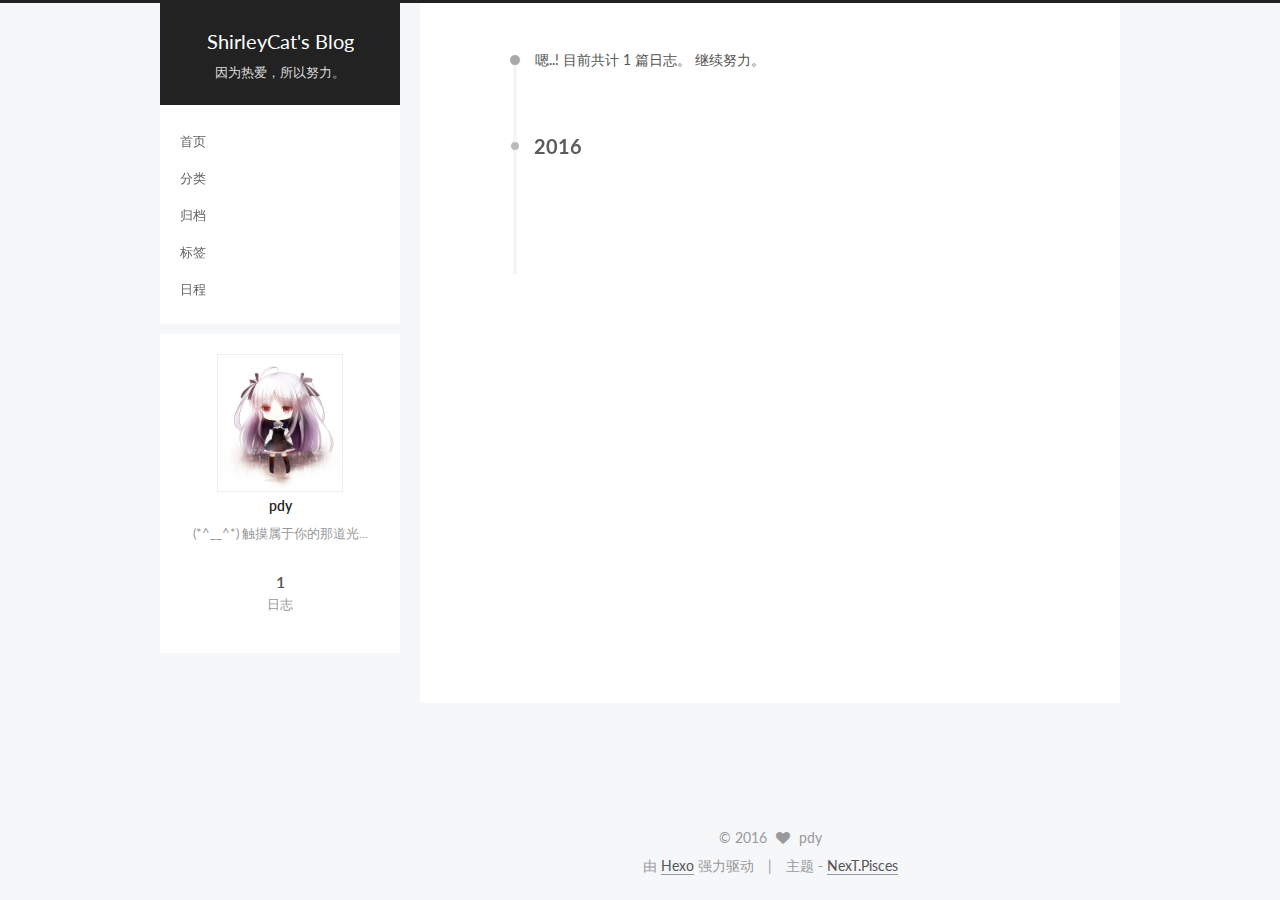
==== archives/index.html @ 022dd777 "Site updated: 2016-10-27 13:09:39" ====
<!doctype html>



  


<html class="theme-next pisces use-motion">
<head>
  <meta charset="UTF-8"/>
<meta http-equiv="X-UA-Compatible" content="IE=edge,chrome=1" />
<meta name="viewport" content="width=device-width, initial-scale=1, maximum-scale=1"/>



<meta http-equiv="Cache-Control" content="no-transform" />
<meta http-equiv="Cache-Control" content="no-siteapp" />












  
  
  <link href="/vendors/fancybox/source/jquery.fancybox.css?v=2.1.5" rel="stylesheet" type="text/css" />




  
  
  
  

  
    
    
  

  

  

  

  

  
    
    
    <link href="//fonts.googleapis.com/css?family=Lato:300,300italic,400,400italic,700,700italic&subset=latin,latin-ext" rel="stylesheet" type="text/css">
  






<link href="/vendors/font-awesome/css/font-awesome.min.css?v=4.4.0" rel="stylesheet" type="text/css" />

<link href="/css/main.css?v=5.0.2" rel="stylesheet" type="text/css" />


  <meta name="keywords" content="Hexo, NexT" />








  <link rel="shortcut icon" type="image/x-icon" href="/favicon.ico?v=5.0.2" />






<meta name="description" content="(*^__^*) 触摸属于你的那道光...">
<meta property="og:type" content="website">
<meta property="og:title" content="ShirleyCat's Blog">
<meta property="og:url" content="http://shirleycat.github.io/archives/index.html">
<meta property="og:site_name" content="ShirleyCat's Blog">
<meta property="og:description" content="(*^__^*) 触摸属于你的那道光...">
<meta name="twitter:card" content="summary">
<meta name="twitter:title" content="ShirleyCat's Blog">
<meta name="twitter:description" content="(*^__^*) 触摸属于你的那道光...">



<script type="text/javascript" id="hexo.configuration">
  var NexT = window.NexT || {};
  var CONFIG = {
    scheme: 'Pisces',
    sidebar: {"position":"left","display":"post"},
    fancybox: true,
    motion: true,
    duoshuo: {
      userId: '0',
      author: '博主'
    }
  };
</script>




  <link rel="canonical" href="http://shirleycat.github.io/archives/"/>


  <title> 归档 | ShirleyCat's Blog </title>
</head>

<body itemscope itemtype="//schema.org/WebPage" lang="zh-Hans">

  










  
  
    
  

  <div class="container one-collumn sidebar-position-left  page-archive  ">
    <div class="headband"></div>

    <header id="header" class="header" itemscope itemtype="//schema.org/WPHeader">
      <div class="header-inner"><div class="site-meta ">
  

  <div class="custom-logo-site-title">
    <a href="/"  class="brand" rel="start">
      <span class="logo-line-before"><i></i></span>
      <span class="site-title">ShirleyCat's Blog</span>
      <span class="logo-line-after"><i></i></span>
    </a>
  </div>
  <p class="site-subtitle">因为热爱，所以努力。</p>
</div>

<div class="site-nav-toggle">
  <button>
    <span class="btn-bar"></span>
    <span class="btn-bar"></span>
    <span class="btn-bar"></span>
  </button>
</div>

<nav class="site-nav">
  

  
    <ul id="menu" class="menu">
      
        
        <li class="menu-item menu-item-home">
          <a href="/" rel="section">
            
            首页
          </a>
        </li>
      
        
        <li class="menu-item menu-item-categories">
          <a href="/categories" rel="section">
            
            分类
          </a>
        </li>
      
        
        <li class="menu-item menu-item-archives">
          <a href="/archives" rel="section">
            
            归档
          </a>
        </li>
      
        
        <li class="menu-item menu-item-tags">
          <a href="/tags" rel="section">
            
            标签
          </a>
        </li>
      
        
        <li class="menu-item menu-item-schedule">
          <a href="/schedule" rel="section">
            
            日程
          </a>
        </li>
      

      
    </ul>
  

  
</nav>

 </div>
    </header>

    <main id="main" class="main">
      <div class="main-inner">
        <div class="content-wrap">
          <div id="content" class="content">
            

  <section id="posts" class="posts-collapse">
    <span class="archive-move-on"></span>

    <span class="archive-page-counter">
      
      
      
        
      
      嗯..! 目前共计 1 篇日志。 继续努力。
    </span>

    

      
      
      

      
        
        <div class="collection-title">
          <h2 class="archive-year motion-element" id="archive-year-2016">2016</h2>
        </div>
      
      

      

  <article class="post post-type-normal" itemscope itemtype="//schema.org/Article">
    <header class="post-header">

      <h1 class="post-title">
        
            <a class="post-title-link" href="/2016/10/26/hello-world/" itemprop="url">
              
                <span itemprop="name">Hello World</span>
              
            </a>
        
      </h1>

      <div class="post-meta">
        <time class="post-time" itemprop="dateCreated"
              datetime="2016-10-26T17:51:11+08:00"
              content="2016-10-26" >
          10-26
        </time>
      </div>

    </header>
  </article>



    

  </section>

  



          </div>
          


          

        </div>
        
          
  
  <div class="sidebar-toggle">
    <div class="sidebar-toggle-line-wrap">
      <span class="sidebar-toggle-line sidebar-toggle-line-first"></span>
      <span class="sidebar-toggle-line sidebar-toggle-line-middle"></span>
      <span class="sidebar-toggle-line sidebar-toggle-line-last"></span>
    </div>
  </div>

  <aside id="sidebar" class="sidebar">
    <div class="sidebar-inner">

      

      

      <section class="site-overview sidebar-panel  sidebar-panel-active ">
        <div class="site-author motion-element" itemprop="author" itemscope itemtype="//schema.org/Person">
          <img class="site-author-image" itemprop="image"
               src="/images/avatar.jpg"
               alt="pdy" />
          <p class="site-author-name" itemprop="name">pdy</p>
          <p class="site-description motion-element" itemprop="description">(*^__^*) 触摸属于你的那道光...</p>
        </div>
        <nav class="site-state motion-element">
          <div class="site-state-item site-state-posts">
            <a href="/archives">
              <span class="site-state-item-count">1</span>
              <span class="site-state-item-name">日志</span>
            </a>
          </div>

          

          

        </nav>

        

        <div class="links-of-author motion-element">
          
        </div>

        
        

        
        

      </section>

      

    </div>
  </aside>


        
      </div>
    </main>

    <footer id="footer" class="footer">
      <div class="footer-inner">
        <div class="copyright" >
  
  &copy; 
  <span itemprop="copyrightYear">2016</span>
  <span class="with-love">
    <i class="fa fa-heart"></i>
  </span>
  <span class="author" itemprop="copyrightHolder">pdy</span>
</div>

<div class="powered-by">
  由 <a class="theme-link" href="https://hexo.io">Hexo</a> 强力驱动
</div>

<div class="theme-info">
  主题 -
  <a class="theme-link" href="https://github.com/iissnan/hexo-theme-next">
    NexT.Pisces
  </a>
</div>

        

        
      </div>
    </footer>

    <div class="back-to-top">
      <i class="fa fa-arrow-up"></i>
    </div>
  </div>

  

<script type="text/javascript">
  if (Object.prototype.toString.call(window.Promise) !== '[object Function]') {
    window.Promise = null;
  }
</script>









  



  
  <script type="text/javascript" src="/vendors/jquery/index.js?v=2.1.3"></script>

  
  <script type="text/javascript" src="/vendors/fastclick/lib/fastclick.min.js?v=1.0.6"></script>

  
  <script type="text/javascript" src="/vendors/jquery_lazyload/jquery.lazyload.js?v=1.9.7"></script>

  
  <script type="text/javascript" src="/vendors/velocity/velocity.min.js?v=1.2.1"></script>

  
  <script type="text/javascript" src="/vendors/velocity/velocity.ui.min.js?v=1.2.1"></script>

  
  <script type="text/javascript" src="/vendors/fancybox/source/jquery.fancybox.pack.js?v=2.1.5"></script>


  


  <script type="text/javascript" src="/js/src/utils.js?v=5.0.2"></script>

  <script type="text/javascript" src="/js/src/motion.js?v=5.0.2"></script>



  
  


  <script type="text/javascript" src="/js/src/affix.js?v=5.0.2"></script>

  <script type="text/javascript" src="/js/src/schemes/pisces.js?v=5.0.2"></script>



  
  
    <script type="text/javascript" id="motion.page.archive">
      $('.archive-year').velocity('transition.slideLeftIn');
    </script>
  


  


  <script type="text/javascript" src="/js/src/bootstrap.js?v=5.0.2"></script>



  



  




  
  

  

  

  

  


</body>
</html>
---- css/main.css ----
/* normalize.css v3.0.2 | MIT License | git.io/normalize */
html {
  font-family: sans-serif; /* 1 */
  -ms-text-size-adjust: 100%; /* 2 */
  -webkit-text-size-adjust: 100%; /* 2 */
}
body {
  margin: 0;
}
article,
aside,
details,
figcaption,
figure,
footer,
header,
hgroup,
main,
menu,
nav,
section,
summary {
  display: block;
}
audio,
canvas,
progress,
video {
  display: inline-block; /* 1 */
  vertical-align: baseline; /* 2 */
}
audio:not([controls]) {
  display: none;
  height: 0;
}
[hidden],
template {
  display: none;
}
a {
  background-color: transparent;
}
a:active,
a:hover {
  outline: 0;
}
abbr[title] {
  border-bottom: 1px dotted;
}
b,
strong {
  font-weight: bold;
}
dfn {
  font-style: italic;
}
h1 {
  font-size: 2em;
  margin: 0.67em 0;
}
mark {
  background: #ff0;
  color: #000;
}
small {
  font-size: 80%;
}
sub,
sup {
  font-size: 75%;
  line-height: 0;
  position: relative;
  vertical-align: baseline;
}
sup {
  top: -0.5em;
}
sub {
  bottom: -0.25em;
}
img {
  border: 0;
}
svg:not(:root) {
  overflow: hidden;
}
figure {
  margin: 1em 40px;
}
hr {
  -moz-box-sizing: content-box;
  box-sizing: content-box;
  height: 0;
}
pre {
  overflow: auto;
}
code,
kbd,
pre,
samp {
  font-family: monospace, monospace;
  font-size: 1em;
}
button,
input,
optgroup,
select,
textarea {
  color: inherit; /* 1 */
  font: inherit; /* 2 */
  margin: 0; /* 3 */
}
button {
  overflow: visible;
}
button,
select {
  text-transform: none;
}
button,
html input[type="button"],
input[type="reset"],
input[type="submit"] {
  -webkit-appearance: button; /* 2 */
  cursor: pointer; /* 3 */
}
button[disabled],
html input[disabled] {
  cursor: default;
}
button::-moz-focus-inner,
input::-moz-focus-inner {
  border: 0;
  padding: 0;
}
input {
  line-height: normal;
}
input[type="checkbox"],
input[type="radio"] {
  box-sizing: border-box; /* 1 */
  padding: 0; /* 2 */
}
input[type="number"]::-webkit-inner-spin-button,
input[type="number"]::-webkit-outer-spin-button {
  height: auto;
}
input[type="search"] {
  -webkit-appearance: textfield; /* 1 */
  -moz-box-sizing: content-box;
  -webkit-box-sizing: content-box; /* 2 */
  box-sizing: content-box;
}
input[type="search"]::-webkit-search-cancel-button,
input[type="search"]::-webkit-search-decoration {
  -webkit-appearance: none;
}
fieldset {
  border: 1px solid #c0c0c0;
  margin: 0 2px;
  padding: 0.35em 0.625em 0.75em;
}
legend {
  border: 0; /* 1 */
  padding: 0; /* 2 */
}
textarea {
  overflow: auto;
}
optgroup {
  font-weight: bold;
}
table {
  border-collapse: collapse;
  border-spacing: 0;
}
td,
th {
  padding: 0;
}
::selection {
  background: #262a30;
  color: #fff;
}
body {
  position: relative;
  font-family: 'Lato', "PingFang SC", "Microsoft YaHei", sans-serif;
  font-size: 14px;
  line-height: 2;
  color: #555;
  background: #fff;
}
@media (max-width: 767px) {
  body {
    padding-right: 0 !important;
  }
}
@media (min-width: 768px) and (max-width: 991px) {
  body {
    padding-right: 0 !important;
  }
}
@media (min-width: 1600px) {
  body {
    font-size: 16px;
  }
}
h1,
h2,
h3,
h4,
h5,
h6 {
  margin: 0;
  padding: 0;
  font-weight: bold;
  line-height: 1.5;
  font-family: 'Lato', "PingFang SC", "Microsoft YaHei", sans-serif;
}
h2,
h3,
h4,
h5,
h6 {
  margin: 20px 0 15px;
}
h1 {
  font-size: 22px;
}
@media (max-width: 767px) {
  h1 {
    font-size: 18px;
  }
}
h2 {
  font-size: 20px;
}
@media (max-width: 767px) {
  h2 {
    font-size: 16px;
  }
}
h3 {
  font-size: 18px;
}
@media (max-width: 767px) {
  h3 {
    font-size: 14px;
  }
}
h4 {
  font-size: 16px;
}
@media (max-width: 767px) {
  h4 {
    font-size: 12px;
  }
}
h5 {
  font-size: 14px;
}
@media (max-width: 767px) {
  h5 {
    font-size: 10px;
  }
}
h6 {
  font-size: 12px;
}
@media (max-width: 767px) {
  h6 {
    font-size: 8px;
  }
}
p {
  margin: 0 0 25px 0;
}
a {
  color: #555;
  text-decoration: none;
  border-bottom: 1px solid #999;
  word-wrap: break-word;
}
a:hover {
  color: #222;
  border-bottom-color: #222;
}
ul {
  list-style: none;
}
blockquote {
  margin: 0;
  padding: 0;
}
img {
  display: block;
  margin: auto;
  max-width: 100%;
  height: auto;
}
hr {
  margin: 40px 0;
  height: 3px;
  border: none;
  background-color: #ddd;
  background-image: repeating-linear-gradient(-45deg, #fff, #fff 4px, transparent 4px, transparent 8px);
}
blockquote {
  padding: 0 15px;
  color: #666;
  border-left: 4px solid #ddd;
}
blockquote cite::before {
  content: "-";
  padding: 0 5px;
}
dt {
  font-weight: 700;
}
dd {
  margin: 0;
  padding: 0;
}
.text-left {
  text-align: left;
}
.text-center {
  text-align: center;
}
.text-right {
  text-align: right;
}
.text-justify {
  text-align: justify;
}
.text-nowrap {
  white-space: nowrap;
}
.text-lowercase {
  text-transform: lowercase;
}
.text-uppercase {
  text-transform: uppercase;
}
.text-capitalize {
  text-transform: capitalize;
}
.center-block {
  display: block;
  margin-left: auto;
  margin-right: auto;
}
.clearfix:before,
.clearfix:after {
  content: " ";
  display: table;
}
.clearfix:after {
  clear: both;
}
.pullquote {
  width: 45%;
}
.pullquote.left {
  float: left;
  margin-left: 5px;
  margin-right: 10px;
}
.pullquote.right {
  float: right;
  margin-left: 10px;
  margin-right: 5px;
}
.affix.affix.affix {
  position: fixed;
}
.translation {
  margin-top: -20px;
  font-size: 14px;
  color: #999;
}
.scrollbar-measure {
  width: 100px;
  height: 100px;
  overflow: scroll;
  position: absolute;
  top: -9999px;
}
.use-motion .motion-element {
  opacity: 0;
}
#local-search-input {
  padding: 3px;
  border: none;
  text-indent: 14px;
  border-radius: 0;
  width: 140px;
  outline: none;
  border-bottom: 1px solid #999;
  background: inherit;
  opacity: 0.5;
}
#local-search-input:focus {
  opacity: 1;
}
.search-icon {
  position: absolute;
  top: 9px;
}
table {
  margin: 20px 0;
  width: 100%;
  border-collapse: collapse;
  border-spacing: 0;
  border: 1px solid #ddd;
  font-size: 14px;
  table-layout: fixed;
  word-wrap: break-all;
}
table>tbody>tr:nth-of-type(odd) {
  background-color: #f9f9f9;
}
table>tbody>tr:hover {
  background-color: #f5f5f5;
}
caption,
th,
td {
  padding: 8px;
  text-align: left;
  vertical-align: middle;
  font-weight: normal;
}
th,
td {
  border-bottom: 3px solid #ddd;
  border-right: 1px solid #eee;
}
th {
  padding-bottom: 10px;
  font-weight: 700;
}
td {
  border-bottom-width: 1px;
}
html,
body {
  height: 100%;
}
.container {
  position: relative;
  min-height: 100%;
}
.header-inner {
  margin: 0 auto;
  padding: 100px 0 70px;
  width: 700px;
}
@media (min-width: 1600px) {
  .container .header-inner {
    width: 900px;
  }
}
.main {
  padding-bottom: 150px;
}
.main-inner {
  margin: 0 auto;
  width: 700px;
}
@media (min-width: 1600px) {
  .container .main-inner {
    width: 900px;
  }
}
.footer {
  position: absolute;
  left: 0;
  bottom: 0;
  width: 100%;
  min-height: 50px;
}
.footer-inner {
  box-sizing: border-box;
  margin: 20px auto;
  width: 700px;
}
@media (min-width: 1600px) {
  .container .footer-inner {
    width: 900px;
  }
}
pre,
.highlight {
  overflow: auto;
  margin: 20px 0;
  padding: 15px;
  font-size: 13px;
  color: #4d4d4c;
  background: #f7f7f7;
  line-height: 1.6;
}
pre,
code {
  font-family: consolas, Menlo, "PingFang SC", "Microsoft YaHei", monospace;
}
code {
  padding: 2px 4px;
  word-wrap: break-all;
  color: #4d4d4c;
  background: #f7f7f7;
  border-radius: 3px;
  font-size: 13px;
}
pre code {
  padding: 0;
  color: #4d4d4c;
  background: none;
  text-shadow: none;
}
.highlight pre {
  border: none;
  margin: 0;
  padding: 1px;
}
.highlight table {
  margin: 0;
  width: auto;
  border: none;
}
.highlight td {
  border: none;
  padding: 0;
}
.highlight figcaption {
  font-size: 1em;
  color: #4d4d4c;
  line-height: 1em;
  margin-bottom: 1em;
}
.highlight figcaption:before,
.highlight figcaption:after {
  content: " ";
  display: table;
}
.highlight figcaption:after {
  clear: both;
}
.highlight figcaption a {
  float: right;
  color: #4d4d4c;
}
.highlight figcaption a:hover {
  border-bottom-color: #4d4d4c;
}
.highlight .gutter pre {
  color: #666;
  text-align: right;
  padding-right: 20px;
}
.highlight .line {
  height: 20px;
}
.gutter {
  -webkit-user-select: none;
  -moz-user-select: none;
  -ms-user-select: none;
  user-select: none;
}
.gist table {
  width: auto;
}
.gist table td {
  border: none;
}
pre .deletion {
  background: #fdd;
}
pre .addition {
  background: #dfd;
}
pre .meta {
  color: #8959a8;
}
pre .comment {
  color: #8e908c;
}
pre .variable,
pre .attribute,
pre .tag,
pre .regexp,
pre .ruby .constant,
pre .xml .tag .title,
pre .xml .pi,
pre .xml .doctype,
pre .html .doctype,
pre .css .id,
pre .css .class,
pre .css .pseudo {
  color: #c82829;
}
pre .number,
pre .preprocessor,
pre .built_in,
pre .literal,
pre .params,
pre .constant,
pre .command {
  color: #f5871f;
}
pre .ruby .class .title,
pre .css .rules .attribute,
pre .string,
pre .value,
pre .inheritance,
pre .header,
pre .ruby .symbol,
pre .xml .cdata,
pre .special,
pre .number,
pre .formula {
  color: #718c00;
}
pre .title,
pre .css .hexcolor {
  color: #3e999f;
}
pre .function,
pre .python .decorator,
pre .python .title,
pre .ruby .function .title,
pre .ruby .title .keyword,
pre .perl .sub,
pre .javascript .title,
pre .coffeescript .title {
  color: #4271ae;
}
pre .keyword,
pre .javascript .function {
  color: #8959a8;
}
.full-image.full-image.full-image {
  border: none;
  max-width: 100%;
  width: auto;
  margin: 20px auto;
}
@media (min-width: 992px) {
  .full-image.full-image.full-image {
    max-width: none;
    width: 126%;
    margin: 0 -13%;
  }
}
.blockquote-center,
.page-home .post-type-quote blockquote,
.page-post-detail .post-type-quote blockquote {
  position: relative;
  margin: 40px 0;
  padding: 0;
  border-left: none;
  text-align: center;
}
.blockquote-center::before,
.page-home .post-type-quote blockquote::before,
.page-post-detail .post-type-quote blockquote::before,
.blockquote-center::after,
.page-home .post-type-quote blockquote::after,
.page-post-detail .post-type-quote blockquote::after {
  position: absolute;
  content: ' ';
  display: block;
  width: 100%;
  height: 24px;
  opacity: 0.2;
  background-repeat: no-repeat;
  background-position: 0 -6px;
  background-size: 22px 22px;
}
.blockquote-center::before,
.page-home .post-type-quote blockquote::before,
.page-post-detail .post-type-quote blockquote::before {
  top: -20px;
  background-image: url("../images/quote-l.svg");
  border-top: 1px solid #ccc;
}
.blockquote-center::after,
.page-home .post-type-quote blockquote::after,
.page-post-detail .post-type-quote blockquote::after {
  bottom: -20px;
  background-image: url("../images/quote-r.svg");
  border-bottom: 1px solid #ccc;
  background-position: 100% 8px;
}
.blockquote-center p,
.page-home .post-type-quote blockquote p,
.page-post-detail .post-type-quote blockquote p,
.blockquote-center div,
.page-home .post-type-quote blockquote div,
.page-post-detail .post-type-quote blockquote div {
  text-align: center;
}
.post .post-body .group-picture img {
  box-sizing: border-box;
  padding: 0 3px;
  border: none;
}
.post .group-picture-row {
  overflow: hidden;
  margin-top: 6px;
}
.post .group-picture-row:first-child {
  margin-top: 0;
}
.post .group-picture-column {
  float: left;
}
.page-post-detail .post-body .group-picture-column {
  float: none;
  margin-top: 10px;
  width: auto !important;
}
.page-post-detail .post-body .group-picture-column img {
  margin: 0 auto;
}
.page-archive .group-picture-container {
  overflow: hidden;
}
.page-archive .group-picture-row {
  float: left;
}
.page-archive .group-picture-row:first-child {
  margin-top: 6px;
}
.page-archive .group-picture-column {
  max-width: 150px;
  max-height: 150px;
}
.btn {
  display: inline-block;
  padding: 0 20px;
  font-size: 14px;
  color: #fff;
  background: #222;
  border: 2px solid #555;
  text-decoration: none;
  border-radius: 0;
  transition-property: background-color;
  transition-duration: 0.2s;
  transition-timing-function: ease-in-out;
  transition-delay: 0s;
}
.btn:hover,
.post-more-link .btn:hover {
  border-color: #222;
  color: #fff;
  background: #222;
}
.btn-bar {
  display: block;
  width: 22px;
  height: 2px;
  background: #555;
  border-radius: 1px;
}
.btn-bar+.btn-bar {
  margin-top: 4px;
}
.pagination {
  margin: 120px 0 40px;
  text-align: center;
  border-top: 1px solid #eee;
}
.page-number-basic,
.pagination .prev,
.pagination .next,
.pagination .page-number,
.pagination .space {
  display: inline-block;
  position: relative;
  top: -1px;
  margin: 0 10px;
  padding: 0 10px;
  line-height: 30px;
}
@media (max-width: 767px) {
  .page-number-basic,
  .pagination .prev,
  .pagination .next,
  .pagination .page-number,
  .pagination .space {
    margin: 0 5px;
  }
}
.pagination .prev,
.pagination .next,
.pagination .page-number {
  border-bottom: 0;
  border-top: 1px solid #eee;
  transition-property: border-color;
  transition-duration: 0.2s;
  transition-timing-function: ease-in-out;
  transition-delay: 0s;
}
.pagination .prev:hover,
.pagination .next:hover,
.pagination .page-number:hover {
  border-top-color: #222;
}
.pagination .space {
  padding: 0;
  margin: 0;
}
.pagination .prev {
  margin-left: 0;
}
.pagination .next {
  margin-right: 0;
}
.pagination .page-number.current {
  color: #fff;
  background: #ccc;
  border-top-color: #ccc;
}
@media (max-width: 767px) {
  .pagination {
    border-top: none;
  }
  .pagination .prev,
  .pagination .next,
  .pagination .page-number {
    margin-bottom: 10px;
    border-top: 0;
    border-bottom: 1px solid #eee;
  }
  .pagination .prev:hover,
  .pagination .next:hover,
  .pagination .page-number:hover {
    border-bottom-color: #222;
  }
}
.comments {
  margin: 60px 20px 0;
}
.tag-cloud {
  text-align: center;
}
.tag-cloud a {
  display: inline-block;
  margin: 10px;
}
.back-to-top {
  box-sizing: border-box;
  position: fixed;
  bottom: -100px;
  right: 50px;
  z-index: 1050;
  padding: 0 6px;
  width: 25px;
  background: #222;
  font-size: 12px;
  opacity: 0.6;
  color: #fff;
  cursor: pointer;
  text-align: center;
  -webkit-transform: translateZ(0);
  transition-property: bottom;
  transition-duration: 0.2s;
  transition-timing-function: ease-in-out;
  transition-delay: 0s;
}
@media (max-width: 767px) {
  .back-to-top {
    display: none;
  }
}
@media (min-width: 768px) and (max-width: 991px) {
  .back-to-top {
    display: none;
  }
}
.back-to-top.back-to-top-on {
  bottom: 40px;
}
.header {
  background: #fff;
}
.header-inner {
  position: relative;
}
.headband {
  height: 3px;
  background: #222;
}
.site-meta {
  margin: 0;
  text-align: center;
}
@media (max-width: 767px) {
  .site-meta {
    text-align: center;
  }
}
.brand {
  position: relative;
  display: inline-block;
  padding: 0 40px;
  color: #fff;
  background: #222;
  border-bottom: none;
}
.brand:hover {
  color: #fff;
}
.logo {
  display: inline-block;
  margin-right: 5px;
  line-height: 36px;
  vertical-align: top;
}
.site-title {
  display: inline-block;
  vertical-align: top;
  line-height: 36px;
  font-size: 20px;
  font-weight: normal;
  font-family: 'Lato', "PingFang SC", "Microsoft YaHei", sans-serif;
}
.site-subtitle {
  margin-top: 10px;
  font-size: 13px;
  color: #ddd;
}
.use-motion .brand {
  opacity: 0;
}
.use-motion .logo,
.use-motion .site-title,
.use-motion .site-subtitle {
  opacity: 0;
  position: relative;
  top: -10px;
}
.site-nav-toggle {
  display: none;
  position: absolute;
  top: 10px;
  left: 10px;
}
@media (max-width: 767px) {
  .site-nav-toggle {
    display: block;
  }
}
.site-nav-toggle button {
  margin-top: 2px;
  padding: 9px 10px;
  background: transparent;
  border: none;
}
@media (max-width: 767px) {
  .site-nav {
    display: none;
    margin: 0 -10px;
    padding: 0 10px;
    clear: both;
    border-top: 1px solid #ddd;
  }
}
@media (min-width: 768px) and (max-width: 991px) {
  .site-nav {
    display: block !important;
  }
}
@media (min-width: 992px) {
  .site-nav {
    display: block !important;
  }
}
.menu {
  margin-top: 20px;
  padding-left: 0;
  text-align: center;
}
.menu .menu-item {
  display: inline-block;
  margin: 0 10px;
}
@media screen and (max-width: 767px) {
  .menu .menu-item {
    margin-top: 10px;
  }
}
.menu .menu-item a {
  display: block;
  font-size: 13px;
  text-transform: capitalize;
  line-height: inherit;
  border-bottom: 1px solid transparent;
  transition-property: border-color;
  transition-duration: 0.2s;
  transition-timing-function: ease-in-out;
  transition-delay: 0s;
}
.menu .menu-item a:hover,
.menu-item-active a {
  border-bottom-color: #222;
}
.menu .menu-item .fa {
  margin-right: 5px;
}
.use-motion .menu-item {
  opacity: 0;
}
.post-body {
  font-family: 'Lato', "PingFang SC", "Microsoft YaHei", sans-serif;
}
@media (max-width: 767px) {
  .post-body {
    word-break: break-word;
  }
}
.post-body .fancybox img {
  display: block !important;
  margin: 0 auto;
  cursor: pointer;
  cursor: zoom-in;
  cursor: -webkit-zoom-in;
}
.post-body .image-caption,
.post-body .figure .caption {
  margin: 10px auto 15px;
  text-align: center;
  font-size: 14px;
  color: #999;
  font-weight: bold;
  line-height: 1;
}
.post-sticky-flag {
  display: inline-block;
  font-size: 16px;
  -ms-transform: rotate(30deg);
  -webkit-transform: rotate(30deg);
  -moz-transform: rotate(30deg);
  -ms-transform: rotate(30deg);
  -o-transform: rotate(30deg);
  transform: rotate(30deg);
}
.posts-expand {
  padding-top: 40px;
}
@media (max-width: 767px) {
  .posts-expand {
    margin: 0 20px;
  }
  .post-body pre,
  .post-body .highlight {
    padding: 10px;
  }
  .post-body pre .gutter pre,
  .post-body .highlight .gutter pre {
    padding-right: 10px;
  }
}
@media (min-width: 992px) {
  .posts-expand .post-body {
    text-align: justify;
  }
}
.posts-expand .post-body h2,
.posts-expand .post-body h3,
.posts-expand .post-body h4,
.posts-expand .post-body h5,
.posts-expand .post-body h6 {
  padding-top: 10px;
}
.posts-expand .post-body h2 .header-anchor,
.posts-expand .post-body h3 .header-anchor,
.posts-expand .post-body h4 .header-anchor,
.posts-expand .post-body h5 .header-anchor,
.posts-expand .post-body h6 .header-anchor {
  float: right;
  margin-left: 10px;
  color: #ccc;
  border-bottom-style: none;
  visibility: hidden;
}
.posts-expand .post-body h2 .header-anchor:hover,
.posts-expand .post-body h3 .header-anchor:hover,
.posts-expand .post-body h4 .header-anchor:hover,
.posts-expand .post-body h5 .header-anchor:hover,
.posts-expand .post-body h6 .header-anchor:hover {
  color: inherit;
}
.posts-expand .post-body h2:hover .header-anchor,
.posts-expand .post-body h3:hover .header-anchor,
.posts-expand .post-body h4:hover .header-anchor,
.posts-expand .post-body h5:hover .header-anchor,
.posts-expand .post-body h6:hover .header-anchor {
  visibility: visible;
}
.posts-expand .post-body ul li {
  list-style: circle;
}
.posts-expand .post-body img {
  box-sizing: border-box;
  margin: auto;
  padding: 3px;
  border: 1px solid #ddd;
}
.posts-expand .fancybox img {
  margin: 0 auto;
}
@media (max-width: 767px) {
  .posts-collapse {
    margin: 0 20px;
  }
  .posts-collapse .post-title,
  .posts-collapse .post-meta {
    display: block;
    width: auto;
    text-align: left;
  }
}
.posts-collapse {
  position: relative;
  z-index: 1010;
  margin-left: 55px;
}
.posts-collapse::after {
  content: " ";
  position: absolute;
  top: 20px;
  left: 0;
  margin-left: -2px;
  width: 4px;
  height: 100%;
  background: #f5f5f5;
  z-index: -1;
}
@media (max-width: 767px) {
  .posts-collapse {
    margin: 0 20px;
  }
}
.posts-collapse .collection-title {
  position: relative;
  margin: 60px 0;
}
.posts-collapse .collection-title h2 {
  margin-left: 20px;
}
.posts-collapse .collection-title small {
  color: #bbb;
}
.posts-collapse .collection-title::before {
  content: " ";
  position: absolute;
  left: 0;
  top: 50%;
  margin-left: -4px;
  margin-top: -4px;
  width: 8px;
  height: 8px;
  background: #bbb;
  border-radius: 50%;
}
.posts-collapse .post {
  margin: 30px 0;
}
.posts-collapse .post-header {
  position: relative;
  transition-duration: 0.2s;
  transition-timing-function: ease-in-out;
  transition-delay: 0s;
  transition-property: border;
  border-bottom: 1px dashed #ccc;
}
.posts-collapse .post-header::before {
  content: " ";
  position: absolute;
  left: 0;
  top: 12px;
  width: 6px;
  height: 6px;
  margin-left: -4px;
  background: #bbb;
  border-radius: 50%;
  border: 1px solid #fff;
  transition-duration: 0.2s;
  transition-timing-function: ease-in-out;
  transition-delay: 0s;
  transition-property: background;
}
.posts-collapse .post-header:hover {
  border-bottom-color: #666;
}
.posts-collapse .post-header:hover::before {
  background: #222;
}
.posts-collapse .post-meta {
  position: absolute;
  font-size: 12px;
  left: 20px;
  top: 5px;
}
.posts-collapse .post-comments-count {
  display: none;
}
.posts-collapse .post-title {
  margin-left: 60px;
  font-size: 16px;
  font-weight: normal;
  line-height: inherit;
}
.posts-collapse .post-title::after {
  margin-left: 3px;
  opacity: 0.6;
}
.posts-collapse .post-title a {
  color: #666;
  border-bottom: none;
}
.page-home .post-type-quote .post-header,
.page-post-detail .post-type-quote .post-header,
.page-home .post-type-quote .post-tags,
.page-post-detail .post-type-quote .post-tags {
  display: none;
}
.posts-expand .post-title {
  font-size: 26px;
  text-align: center;
  word-break: break-word;
  font-weight: 300;
}
@media (max-width: 767px) {
  .posts-expand .post-title {
    font-size: 22px;
  }
}
.posts-expand .post-title-link {
  display: inline-block;
  position: relative;
  color: #555;
  border-bottom: none;
  line-height: 1.2;
  vertical-align: top;
}
.posts-expand .post-title-link::before {
  content: "";
  position: absolute;
  width: 100%;
  height: 2px;
  bottom: 0;
  left: 0;
  background-color: #000;
  visibility: hidden;
  -webkit-transform: scaleX(0);
  -moz-transform: scaleX(0);
  -ms-transform: scaleX(0);
  -o-transform: scaleX(0);
  transform: scaleX(0);
  transition-duration: 0.2s;
  transition-timing-function: ease-in-out;
  transition-delay: 0s;
}
.posts-expand .post-title-link:hover::before {
  visibility: visible;
  -webkit-transform: scaleX(1);
  -moz-transform: scaleX(1);
  -ms-transform: scaleX(1);
  -o-transform: scaleX(1);
  transform: scaleX(1);
}
.posts-expand .post-title-link .fa {
  font-size: 16px;
}
.posts-expand .post-meta {
  margin: 3px 0 60px 0;
  color: #999;
  font-family: 'Lato', "PingFang SC", "Microsoft YaHei", sans-serif;
  font-size: 12px;
  text-align: center;
}
.posts-expand .post-meta .post-category-list {
  display: inline-block;
  margin: 0;
  padding: 3px;
}
.posts-expand .post-meta .post-category-list-link {
  color: #999;
}
.post-meta-item-icon {
  display: none;
  margin-right: 3px;
}
@media (min-width: 768px) and (max-width: 991px) {
  .post-meta-item-icon {
    display: inline-block;
  }
}
@media (max-width: 767px) {
  .post-meta-item-icon {
    display: inline-block;
  }
}
@media (min-width: 768px) and (max-width: 991px) {
  .post-meta-item-text {
    display: none;
  }
}
@media (max-width: 767px) {
  .post-meta-item-text {
    display: none;
  }
}
@media (max-width: 767px) {
  .posts-expand .post-comments-count {
    display: none;
  }
}
.post-more-link {
  margin-top: 50px;
}
.post-more-link .btn {
  color: #555;
  font-size: 14px;
  background: #fff;
  border-radius: 2px;
  line-height: 2;
}
.posts-expand .post-tags {
  margin-top: 40px;
  text-align: center;
}
.posts-expand .post-tags a {
  display: inline-block;
  margin-right: 10px;
  font-size: 13px;
}
.post-nav {
  overflow: hidden;
  margin-top: 60px;
  padding: 10px;
  white-space: nowrap;
  border-top: 1px solid #eee;
}
.post-nav-item {
  display: inline-block;
  width: 50%;
  white-space: normal;
}
.post-nav-item a {
  position: relative;
  display: inline-block;
  line-height: 25px;
  font-size: 14px;
  color: #555;
  border-bottom: none;
}
.post-nav-item a:hover {
  color: #222;
  border-bottom: none;
}
.post-nav-item a:active {
  top: 2px;
}
.post-nav-item a i {
  font-size: 12px;
}
.post-nav-prev {
  text-align: right;
}
.posts-expand .post-eof {
  display: block;
  margin: 80px auto 60px;
  width: 8%;
  height: 1px;
  background: #ccc;
  text-align: center;
}
.post:last-child .post-eof.post-eof.post-eof {
  display: none;
}
.post-gallery {
  display: table;
  table-layout: fixed;
  width: 100%;
  border-collapse: separate;
}
.post-gallery-row {
  display: table-row;
}
.post-gallery .post-gallery-img {
  display: table-cell;
  text-align: center;
  vertical-align: middle;
  border: none;
}
.post-gallery .post-gallery-img img {
  max-width: 100%;
  max-height: 100%;
  border: none;
}
.fancybox-close,
.fancybox-close:hover {
  border: none;
}
.sidebar {
  position: fixed;
  right: 0;
  top: 0;
  bottom: 0;
  width: 0;
  z-index: 1040;
  box-shadow: inset 0 2px 6px #000;
  background: #222;
  -webkit-transform: translateZ(0);
}
.sidebar a {
  color: #999;
  border-bottom-color: #555;
}
.sidebar a:hover {
  color: #eee;
}
@media (min-width: 768px) and (max-width: 991px) {
  .sidebar {
    display: none !important;
  }
}
@media (max-width: 767px) {
  .sidebar {
    display: none !important;
  }
}
.sidebar-inner {
  position: relative;
  padding: 20px 10px;
  color: #999;
  text-align: center;
}
.sidebar-toggle {
  position: fixed;
  right: 50px;
  bottom: 45px;
  width: 15px;
  height: 15px;
  padding: 5px;
  background: #222;
  line-height: 0;
  z-index: 1050;
  cursor: pointer;
  -webkit-transform: translateZ(0);
}
@media (min-width: 768px) and (max-width: 991px) {
  .sidebar-toggle {
    display: none;
  }
}
@media (max-width: 767px) {
  .sidebar-toggle {
    display: none;
  }
}
.sidebar-toggle-line {
  position: relative;
  display: inline-block;
  vertical-align: top;
  height: 2px;
  width: 100%;
  background: #fff;
  margin-top: 3px;
}
.sidebar-toggle-line:first-child {
  margin-top: 0;
}
.site-author-image {
  display: block;
  margin: 0 auto;
  padding: 2px;
  max-width: 120px;
  height: auto;
  border: 1px solid #eee;
}
.site-author-name {
  margin: 0;
  text-align: center;
  color: #222;
  font-weight: 600;
}
.site-description {
  margin-top: 0;
  text-align: center;
  font-size: 13px;
  color: #999;
}
.site-state {
  overflow: hidden;
  line-height: 1.4;
  white-space: nowrap;
  text-align: center;
}
.site-state-item {
  display: inline-block;
  padding: 0 15px;
  border-left: 1px solid #eee;
}
.site-state-item:first-child {
  border-left: none;
}
.site-state-item a {
  border-bottom: none;
}
.site-state-item-count {
  display: block;
  text-align: center;
  color: inherit;
  font-weight: 600;
  font-size: 16px;
}
.site-state-item-name {
  font-size: 13px;
  color: #999;
}
.feed-link {
  margin-top: 20px;
}
.feed-link a {
  display: inline-block;
  padding: 0 15px;
  color: #fc6423;
  border: 1px solid #fc6423;
  border-radius: 4px;
}
.feed-link a i {
  color: #fc6423;
  font-size: 14px;
}
.feed-link a:hover {
  color: #fff;
  background: #fc6423;
}
.feed-link a:hover i {
  color: #fff;
}
.links-of-author {
  margin-top: 20px;
}
.links-of-author a {
  display: inline-block;
  vertical-align: middle;
  margin-right: 10px;
  margin-bottom: 10px;
  border-bottom-color: #555;
  font-size: 13px;
}
.links-of-author a:before {
  display: inline-block;
  vertical-align: middle;
  margin-right: 3px;
  content: " ";
  width: 4px;
  height: 4px;
  border-radius: 50%;
  background: #b5c962;
}
.links-of-blogroll {
  font-size: 13px;
}
.links-of-blogroll-title {
  margin-top: 20px;
  font-size: 14px;
  font-weight: 600;
}
.links-of-blogroll-list {
  margin: 0;
  padding: 0;
}
.links-of-blogroll-item {
  padding: 2px 10px;
}
.sidebar-nav {
  margin: 0 0 20px;
  padding-left: 0;
}
.sidebar-nav li {
  display: inline-block;
  cursor: pointer;
  border-bottom: 1px solid transparent;
  font-size: 14px;
  color: #555;
}
.sidebar-nav li:hover {
  color: #fc6423;
}
.page-post-detail .sidebar-nav-toc {
  padding: 0 5px;
}
.page-post-detail .sidebar-nav-overview {
  margin-left: 10px;
}
.sidebar-nav .sidebar-nav-active {
  color: #fc6423;
  border-bottom-color: #fc6423;
}
.sidebar-nav .sidebar-nav-active:hover {
  color: #fc6423;
}
.sidebar-panel {
  display: none;
}
.sidebar-panel-active {
  display: block;
}
.post-toc-empty {
  font-size: 14px;
  color: #666;
}
.post-toc-wrap {
  overflow: hidden;
}
.post-toc {
  overflow: auto;
}
.post-toc ol {
  margin: 0;
  padding: 0 2px 5px 10px;
  text-align: left;
  list-style: none;
  font-size: 14px;
}
.post-toc ol > ol {
  padding-left: 0;
}
.post-toc ol a {
  transition-duration: 0.2s;
  transition-timing-function: ease-in-out;
  transition-delay: 0s;
  transition-property: all;
  color: #666;
  border-bottom-color: #ccc;
}
.post-toc ol a:hover {
  color: #000;
  border-bottom-color: #000;
}
.post-toc .nav-item {
  overflow: hidden;
  text-overflow: ellipsis;
  white-space: nowrap;
  line-height: 1.8;
}
.post-toc .nav .nav-child {
  display: none;
}
.post-toc .nav .active > .nav-child {
  display: block;
}
.post-toc .nav .active-current > .nav-child {
  display: block;
}
.post-toc .nav .active-current > .nav-child > .nav-item {
  display: block;
}
.post-toc .nav .active > a {
  color: #fc6423;
  border-bottom-color: #fc6423;
}
.post-toc .nav .active-current > a {
  color: #fc6423;
}
.post-toc .nav .active-current > a:hover {
  color: #fc6423;
}
.footer {
  font-size: 14px;
  color: #999;
}
.footer img {
  border: none;
}
.footer-inner {
  text-align: center;
}
.with-love {
  display: inline-block;
  margin: 0 5px;
}
.powered-by,
.theme-info {
  display: inline-block;
}
.powered-by {
  margin-right: 10px;
}
.powered-by::after {
  content: "|";
  padding-left: 10px;
}
.cc-license {
  margin-top: 10px;
  text-align: center;
}
.cc-license .cc-opacity {
  opacity: 0.7;
  border-bottom: none;
}
.cc-license .cc-opacity:hover {
  opacity: 0.9;
}
.cc-license img {
  display: inline-block;
}
.theme-next #ds-thread #ds-reset {
  color: #555;
}
.theme-next #ds-thread #ds-reset .ds-replybox {
  margin-bottom: 30px;
}
.theme-next #ds-thread #ds-reset .ds-replybox .ds-avatar,
.theme-next #ds-reset .ds-avatar img {
  box-shadow: none;
}
.theme-next #ds-thread #ds-reset .ds-textarea-wrapper {
  border-color: #c7d4e1;
  background: none;
  border-top-right-radius: 3px;
  border-top-left-radius: 3px;
}
.theme-next #ds-thread #ds-reset .ds-textarea-wrapper textarea {
  height: 60px;
}
.theme-next #ds-reset .ds-rounded-top {
  border-radius: 0;
}
.theme-next #ds-thread #ds-reset .ds-post-toolbar {
  box-sizing: border-box;
  border: 1px solid #c7d4e1;
  background: #f6f8fa;
}
.theme-next #ds-thread #ds-reset .ds-post-options {
  height: 40px;
  border: none;
  background: none;
}
.theme-next #ds-thread #ds-reset .ds-toolbar-buttons {
  top: 11px;
}
.theme-next #ds-thread #ds-reset .ds-sync {
  top: 5px;
}
.theme-next #ds-thread #ds-reset .ds-post-button {
  top: 4px;
  right: 5px;
  width: 90px;
  height: 30px;
  border: 1px solid #c5ced7;
  border-radius: 3px;
  background-image: linear-gradient(#fbfbfc, #f5f7f9);
  color: #60676d;
}
.theme-next #ds-thread #ds-reset .ds-post-button:hover {
  background-position: 0 -30px;
  color: #60676d;
}
.theme-next #ds-thread #ds-reset .ds-comments-info {
  padding: 10px 0;
}
.theme-next #ds-thread #ds-reset .ds-sort {
  display: none;
}
.theme-next #ds-thread #ds-reset li.ds-tab a.ds-current {
  border: none;
  background: #f6f8fa;
  color: #60676d;
}
.theme-next #ds-thread #ds-reset li.ds-tab a.ds-current:hover {
  background-color: #e9f0f7;
  color: #60676d;
}
.theme-next #ds-thread #ds-reset li.ds-tab a {
  border-radius: 2px;
  padding: 5px;
}
.theme-next #ds-thread #ds-reset .ds-login-buttons p {
  color: #999;
  line-height: 36px;
}
.theme-next #ds-thread #ds-reset .ds-login-buttons .ds-service-list li {
  height: 28px;
}
.theme-next #ds-thread #ds-reset .ds-service-list a {
  background: none;
  padding: 5px;
  border: 1px solid;
  border-radius: 3px;
  text-align: center;
}
.theme-next #ds-thread #ds-reset .ds-service-list a:hover {
  color: #fff;
  background: #666;
}
.theme-next #ds-thread #ds-reset .ds-service-list .ds-weibo {
  color: #fc9b00;
  border-color: #fc9b00;
}
.theme-next #ds-thread #ds-reset .ds-service-list .ds-weibo:hover {
  background: #fc9b00;
}
.theme-next #ds-thread #ds-reset .ds-service-list .ds-qq {
  color: #60a3ec;
  border-color: #60a3ec;
}
.theme-next #ds-thread #ds-reset .ds-service-list .ds-qq:hover {
  background: #60a3ec;
}
.theme-next #ds-thread #ds-reset .ds-service-list .ds-renren {
  color: #2e7ac4;
  border-color: #2e7ac4;
}
.theme-next #ds-thread #ds-reset .ds-service-list .ds-renren:hover {
  background: #2e7ac4;
}
.theme-next #ds-thread #ds-reset .ds-service-list .ds-douban {
  color: #37994c;
  border-color: #37994c;
}
.theme-next #ds-thread #ds-reset .ds-service-list .ds-douban:hover {
  background: #37994c;
}
.theme-next #ds-thread #ds-reset .ds-service-list .ds-kaixin {
  color: #fef20d;
  border-color: #fef20d;
}
.theme-next #ds-thread #ds-reset .ds-service-list .ds-kaixin:hover {
  background: #fef20d;
}
.theme-next #ds-thread #ds-reset .ds-service-list .ds-netease {
  color: #f00;
  border-color: #f00;
}
.theme-next #ds-thread #ds-reset .ds-service-list .ds-netease:hover {
  background: #f00;
}
.theme-next #ds-thread #ds-reset .ds-service-list .ds-sohu {
  color: #ffcb05;
  border-color: #ffcb05;
}
.theme-next #ds-thread #ds-reset .ds-service-list .ds-sohu:hover {
  background: #ffcb05;
}
.theme-next #ds-thread #ds-reset .ds-service-list .ds-baidu {
  color: #2831e0;
  border-color: #2831e0;
}
.theme-next #ds-thread #ds-reset .ds-service-list .ds-baidu:hover {
  background: #2831e0;
}
.theme-next #ds-thread #ds-reset .ds-service-list .ds-google {
  color: #166bec;
  border-color: #166bec;
}
.theme-next #ds-thread #ds-reset .ds-service-list .ds-google:hover {
  background: #166bec;
}
.theme-next #ds-thread #ds-reset .ds-service-list .ds-weixin {
  color: #00ce0d;
  border-color: #00ce0d;
}
.theme-next #ds-thread #ds-reset .ds-service-list .ds-weixin:hover {
  background: #00ce0d;
}
.theme-next #ds-thread #ds-reset .ds-service-list .ds-more-services {
  border: none;
}
.theme-next #ds-thread #ds-reset .ds-service-list .ds-more-services:hover {
  background: none;
}
.theme-next #ds-reset .duoshuo-ua-admin {
  display: inline-block;
  color: #f00;
}
.theme-next #ds-reset .duoshuo-ua-platform,
.theme-next #ds-reset .duoshuo-ua-browser {
  color: #ccc;
}
.theme-next #ds-reset .duoshuo-ua-platform .fa,
.theme-next #ds-reset .duoshuo-ua-browser .fa {
  display: inline-block;
  margin-right: 3px;
}
.theme-next #ds-reset .duoshuo-ua-separator {
  display: inline-block;
  margin-left: 5px;
}
.theme-next .this_ua {
  background-color: #ccc !important;
  border-radius: 4px;
  padding: 0 5px !important;
  margin: 1px 1px !important;
  border: 1px solid #bbb !important;
  color: #fff;
  display: inline-block !important;
}
.theme-next .this_ua.admin {
  background-color: #d9534f !important;
  border-color: #d9534f !important;
}
.theme-next .this_ua.platform.iOS,
.theme-next .this_ua.platform.Mac,
.theme-next .this_ua.platform.Windows {
  background-color: #39b3d7 !important;
  border-color: #46b8da !important;
}
.theme-next .this_ua.platform.Linux {
  background-color: #3a3a3a !important;
  border-color: #1f1f1f !important;
}
.theme-next .this_ua.platform.Android {
  background-color: #00c47d !important;
  border-color: #01b171 !important;
}
.theme-next .this_ua.browser.Mobile,
.theme-next .this_ua.browser.Chrome {
  background-color: #5cb85c !important;
  border-color: #4cae4c !important;
}
.theme-next .this_ua.browser.Firefox {
  background-color: #f0ad4e !important;
  border-color: #eea236 !important;
}
.theme-next .this_ua.browser.Maxthon,
.theme-next .this_ua.browser.IE {
  background-color: #428bca !important;
  border-color: #357ebd !important;
}
.theme-next .this_ua.browser.baidu,
.theme-next .this_ua.browser.UCBrowser,
.theme-next .this_ua.browser.Opera {
  background-color: #d9534f !important;
  border-color: #d43f3a !important;
}
.theme-next .this_ua.browser.Android,
.theme-next .this_ua.browser.QQBrowser {
  background-color: #78ace9 !important;
  border-color: #4cae4c !important;
}
.post-spread {
  margin-top: 20px;
  text-align: center;
}
.jiathis_style {
  display: inline-block;
}
.jiathis_style a {
  border: none;
}
.post-spread {
  margin-top: 20px;
  text-align: center;
}
.bdshare-slide-button-box a {
  border: none;
}
.bdsharebuttonbox {
  display: inline-block;
}
.bdsharebuttonbox a {
  border: none;
}
ul.search-result-list {
  padding-left: 0px;
  margin: 0px 5px 0px 8px;
}
p.search-result {
  border-bottom: 1px dashed #ccc;
  padding: 5px 0;
}
a.search-result-title {
  font-weight: bold;
}
a.search-result {
  border-bottom: transparent;
  display: block;
  white-space: nowrap;
  overflow: hidden;
  text-overflow: ellipsis;
}
.search-keyword {
  border-bottom: 1px dashed #f00;
  font-size: 14px;
  font-weight: bold;
  color: #f00;
}
#local-search-result {
  height: 88%;
  overflow: auto;
}
.popup {
  display: none;
  position: fixed;
  top: 10%;
  left: 50%;
  width: 700px;
  height: 80%;
  margin-left: -350px;
  padding: 3px 0 0 10px;
  background: #fff;
  color: #333;
  z-index: 9999;
  border-radius: 5px;
}
@media (max-width: 767px) {
  .popup {
    padding: 3px;
    top: 0;
    left: 0;
    margin: 0;
    width: 100%;
    height: 100%;
    border-radius: 0px;
  }
}
.popoverlay {
  position: fixed;
  width: 100%;
  height: 100%;
  top: 0px;
  left: 0px;
  z-index: 2080;
  background-color: rgba(0,0,0,0.3);
}
#local-search-input {
  margin-bottom: 10px;
  padding: 10px;
  width: 97%;
  font-size: 18px;
}
.popup .fa-search {
  padding-top: 8px;
}
.popup-btn-close {
  position: absolute;
  top: 6px;
  right: 14px;
  color: #4ebd79;
  font-size: 14px;
  font-weight: bold;
  text-transform: uppercase;
  cursor: pointer;
}
#no-result {
  position: absolute;
  left: 44%;
  top: 42%;
  color: #ccc;
}
.busuanzi-count:before {
  content: " ";
  float: left;
  width: 260px;
  min-height: 25px;
}
@media (min-width: 768px) and (max-width: 991px) {
  .busuanzi-count {
    width: auto;
  }
  .busuanzi-count:before {
    display: none;
  }
}
@media (max-width: 767px) {
  .busuanzi-count {
    width: auto;
  }
  .busuanzi-count:before {
    display: none;
  }
}
.site-uv,
.site-pv,
.page-pv {
  display: inline-block;
}
.site-uv .busuanzi-value,
.site-pv .busuanzi-value,
.page-pv .busuanzi-value {
  margin: 0 5px;
}
.site-uv {
  margin-right: 10px;
}
.site-uv::after {
  content: "|";
  padding-left: 10px;
}
.use-motion .post {
  opacity: 0;
}
.page-archive .archive-page-counter {
  position: relative;
  top: 3px;
  left: 20px;
}
@media (max-width: 767px) {
  .page-archive .archive-page-counter {
    top: 5px;
  }
}
.page-archive .posts-collapse .archive-move-on {
  position: absolute;
  top: 11px;
  left: 0;
  margin-left: -6px;
  width: 10px;
  height: 10px;
  opacity: 0.5;
  background: #555;
  border: 1px solid #fff;
  border-radius: 50%;
}
.category-all-page .category-all-title {
  text-align: center;
}
.category-all-page .category-all {
  margin-top: 20px;
}
.category-all-page .category-list {
  margin: 0;
  padding: 0;
  list-style: none;
}
.category-all-page .category-list-item {
  margin: 5px 10px;
}
.category-all-page .category-list-count {
  color: #bbb;
}
.category-all-page .category-list-count:before {
  display: inline;
  content: " (";
}
.category-all-page .category-list-count:after {
  display: inline;
  content: ") ";
}
.category-all-page .category-list-child {
  padding-left: 10px;
}
#schedule ul#event-list {
  padding-left: 30px;
}
#schedule ul#event-list hr {
  margin: 20px 0 45px 0 !important;
  background: #222;
}
#schedule ul#event-list hr:after {
  display: inline-block;
  content: 'NOW';
  background: #222;
  color: #fff;
  font-weight: bold;
  text-align: right;
  padding: 0 5px;
}
#schedule ul#event-list li.event {
  margin: 20px 0px;
  background: #f9f9f9;
  padding-left: 10px;
  min-height: 40px;
}
#schedule ul#event-list li.event h2.event-summary {
  margin: 0;
  padding-bottom: 3px;
}
#schedule ul#event-list li.event h2.event-summary:before {
  display: inline-block;
  font-family: FontAwesome;
  font-size: 8px;
  content: '\f111';
  vertical-align: middle;
  margin-right: 25px;
  color: #bbb;
}
#schedule ul#event-list li.event span.event-relative-time {
  display: inline-block;
  font-size: 12px;
  font-weight: 400;
  padding-left: 12px;
  color: #bbb;
}
#schedule ul#event-list li.event span.event-details {
  display: block;
  color: #bbb;
  margin-left: 56px;
  padding-top: 3px;
  padding-bottom: 6px;
  text-indent: -24px;
  line-height: 18px;
}
#schedule ul#event-list li.event span.event-details:before {
  text-indent: 0;
  display: inline-block;
  width: 14px;
  font-family: FontAwesome;
  text-align: center;
  margin-right: 9px;
  color: #bbb;
}
#schedule ul#event-list li.event span.event-details.event-location:before {
  content: '\f041';
}
#schedule ul#event-list li.event span.event-details.event-duration:before {
  content: '\f017';
}
#schedule ul#event-list li.event-past {
  background: #fcfcfc;
}
#schedule ul#event-list li.event-past > * {
  opacity: 0.6;
}
#schedule ul#event-list li.event-past h2.event-summary {
  color: #bbb;
}
#schedule ul#event-list li.event-past h2.event-summary:before {
  color: #dfdfdf;
}
#schedule ul#event-list li.event-now {
  background: #222;
  color: #fff;
  padding: 15px 0 15px 10px;
}
#schedule ul#event-list li.event-now h2.event-summary:before {
  -webkit-transform: scale(1.2);
  -moz-transform: scale(1.2);
  -ms-transform: scale(1.2);
  -o-transform: scale(1.2);
  transform: scale(1.2);
  color: #fff;
  animation: dot-flash 1s alternate infinite ease-in-out;
}
#schedule ul#event-list li.event-now * {
  color: #fff !important;
}
@-moz-keyframes dot-flash {
  from {
    opacity: 1;
    -webkit-transform: scale(1.1);
    -moz-transform: scale(1.1);
    -ms-transform: scale(1.1);
    -o-transform: scale(1.1);
    transform: scale(1.1);
  }
  to {
    opacity: 0;
    -webkit-transform: scale(1);
    -moz-transform: scale(1);
    -ms-transform: scale(1);
    -o-transform: scale(1);
    transform: scale(1);
  }
}
@-webkit-keyframes dot-flash {
  from {
    opacity: 1;
    -webkit-transform: scale(1.1);
    -moz-transform: scale(1.1);
    -ms-transform: scale(1.1);
    -o-transform: scale(1.1);
    transform: scale(1.1);
  }
  to {
    opacity: 0;
    -webkit-transform: scale(1);
    -moz-transform: scale(1);
    -ms-transform: scale(1);
    -o-transform: scale(1);
    transform: scale(1);
  }
}
@-o-keyframes dot-flash {
  from {
    opacity: 1;
    -webkit-transform: scale(1.1);
    -moz-transform: scale(1.1);
    -ms-transform: scale(1.1);
    -o-transform: scale(1.1);
    transform: scale(1.1);
  }
  to {
    opacity: 0;
    -webkit-transform: scale(1);
    -moz-transform: scale(1);
    -ms-transform: scale(1);
    -o-transform: scale(1);
    transform: scale(1);
  }
}
@keyframes dot-flash {
  from {
    opacity: 1;
    -webkit-transform: scale(1.1);
    -moz-transform: scale(1.1);
    -ms-transform: scale(1.1);
    -o-transform: scale(1.1);
    transform: scale(1.1);
  }
  to {
    opacity: 0;
    -webkit-transform: scale(1);
    -moz-transform: scale(1);
    -ms-transform: scale(1);
    -o-transform: scale(1);
    transform: scale(1);
  }
}
.page-post-detail .sidebar-toggle-line {
  background: #fc6423;
}
.page-post-detail .comments {
  overflow: hidden;
}
body {
  background: #f5f7f9;
}
@media (min-width: 992px) {
  .full-image.full-image.full-image {
    max-width: none;
    width: 118%;
    margin: 0 -9%;
  }
}
.header {
  position: relative;
  margin: 0 auto;
  width: 960px;
}
@media (min-width: 768px) and (max-width: 991px) {
  .header {
    width: auto;
  }
}
@media (max-width: 767px) {
  .header {
    width: auto;
  }
}
.header-inner {
  position: absolute;
  top: 0;
  overflow: hidden;
  padding: 0;
  width: 240px;
  background: #fff;
}
@media (min-width: 1600px) {
  .container .header-inner {
    width: 240px;
  }
}
@media (min-width: 768px) and (max-width: 991px) {
  .header-inner {
    position: relative;
    width: auto;
  }
}
@media (max-width: 767px) {
  .header-inner {
    position: relative;
    width: auto;
  }
}
.main:before,
.main:after {
  content: " ";
  display: table;
}
.main:after {
  clear: both;
}
@media (min-width: 768px) and (max-width: 991px) {
  .main {
    padding-bottom: 100px;
  }
}
@media (max-width: 767px) {
  .main {
    padding-bottom: 100px;
  }
}
.container .main-inner {
  width: 960px;
}
@media (min-width: 768px) and (max-width: 991px) {
  .container .main-inner {
    width: auto;
  }
}
@media (max-width: 767px) {
  .container .main-inner {
    width: auto;
  }
}
.content-wrap {
  float: right;
  box-sizing: border-box;
  padding: 40px;
  width: 700px;
  background: #fff;
  min-height: 700px;
}
@media (min-width: 768px) and (max-width: 991px) {
  .content-wrap {
    width: 100%;
    padding: 20px;
  }
}
@media (max-width: 767px) {
  .content-wrap {
    width: 100%;
    padding: 20px;
    min-height: auto;
  }
}
.sidebar {
  position: static;
  float: left;
  margin-top: 300px;
  width: 240px;
  background: #fff;
  box-shadow: none;
}
@media (min-width: 768px) and (max-width: 991px) {
  .sidebar {
    display: none;
  }
}
@media (max-width: 767px) {
  .sidebar {
    display: none;
  }
}
.sidebar-toggle {
  display: none;
}
.footer-inner {
  width: 960px;
}
.footer-inner:before {
  content: " ";
  float: left;
  width: 260px;
  min-height: 50px;
}
@media (min-width: 768px) and (max-width: 991px) {
  .footer-inner {
    width: auto;
  }
  .footer-inner:before {
    display: none;
  }
}
@media (max-width: 767px) {
  .footer-inner {
    width: auto;
  }
  .footer-inner:before {
    display: none;
  }
}
.sidebar-position-right .header-inner {
  right: 0;
}
.sidebar-position-right .content-wrap {
  float: left;
}
.sidebar-position-right .sidebar {
  float: right;
}
.sidebar-position-right .footer-inner:before {
  float: right;
}
.site-meta {
  padding: 20px 0;
  color: #fff;
  background: #222;
}
@media (min-width: 768px) and (max-width: 991px) {
  .site-meta {
    box-shadow: 0 0 16px rgba(0,0,0,0.5);
  }
}
@media (max-width: 767px) {
  .site-meta {
    box-shadow: 0 0 16px rgba(0,0,0,0.5);
  }
}
.brand {
  display: block;
  padding: 0;
  background: none;
}
.brand:hover {
  color: #fff;
}
.site-subtitle {
  margin: 0;
}
.site-search form {
  display: none;
}
.site-nav {
  border-top: none;
}
@media (min-width: 768px) and (max-width: 991px) {
  .site-nav {
    display: none !important;
  }
}
@media (min-width: 768px) and (max-width: 991px) {
  .site-nav-on {
    display: block !important;
  }
}
.menu .menu-item {
  display: block;
  margin: 0;
  list-style: none;
}
.menu .menu-item a {
  position: relative;
  box-sizing: border-box;
  padding: 5px 20px;
  text-align: left;
  line-height: inherit;
  transition-property: background-color;
  transition-duration: 0.2s;
  transition-timing-function: ease-in-out;
  transition-delay: 0s;
}
.menu .menu-item a:hover,
.menu-item-active a {
  background: #f9f9f9;
  border-bottom-color: #fff;
}
.menu .menu-item br {
  display: none;
}
.menu-item-active a:after {
  content: " ";
  position: absolute;
  top: 50%;
  margin-top: -3px;
  right: 15px;
  width: 6px;
  height: 6px;
  border-radius: 50%;
  background-color: #bbb;
}
.btn-bar {
  background-color: #fff;
}
.site-nav-toggle {
  top: 20px;
  left: 20px;
}
@media (min-width: 768px) and (max-width: 991px) {
  .site-nav-toggle {
    display: block;
  }
}
.use-motion .sidebar .motion-element {
  opacity: 1;
}
.sidebar {
  display: none;
  right: auto;
  bottom: auto;
  -webkit-transform: none;
}
.sidebar-inner {
  box-sizing: border-box;
  width: 240px;
  color: #555;
  background: #fff;
}
.sidebar-inner.affix {
  position: fixed;
  top: 0;
}
.site-overview {
  margin: 0 2px;
  text-align: left;
}
.site-author:before,
.site-author:after {
  content: " ";
  display: table;
}
.site-author:after {
  clear: both;
}
.sidebar a {
  color: #555;
}
.sidebar a:hover {
  color: #222;
}
.links-of-author-item a:before {
  display: none;
}
.links-of-author-item a {
  border-bottom: none;
  text-decoration: underline;
}
.feed-link {
  border-top: 1px dotted #ccc;
  border-bottom: 1px dotted #ccc;
  text-align: center;
}
.feed-link a {
  display: block;
  color: #fc6423;
  border: none;
}
.feed-link a:hover {
  background: none;
  color: #e34603;
}
.feed-link a:hover i {
  color: #e34603;
}
.links-of-author:before,
.links-of-author:after {
  content: " ";
  display: table;
}
.links-of-author:after {
  clear: both;
}
.links-of-author-item {
  float: left;
  margin: 5px 0 0;
  width: 50%;
}
.links-of-author-item a {
  box-sizing: border-box;
  display: inline-block;
  margin-right: 0;
  margin-bottom: 0;
  padding: 0 5px;
  overflow: hidden;
  white-space: nowrap;
  text-overflow: ellipsis;
}
.links-of-author-item a {
  display: block;
  text-decoration: none;
}
.links-of-author-item a:hover {
  border-radius: 4px;
  background: #eee;
}
.links-of-author-item .fa {
  margin-right: 2px;
  font-size: 16px;
}
.links-of-author-item .fa-globe {
  font-size: 15px;
}
.links-of-blogroll {
  margin-top: 20px;
  padding: 3px 0 0;
  border-top: 1px dotted #ccc;
}
.links-of-blogroll-title {
  margin-top: 0;
}
.links-of-blogroll-item {
  padding: 0;
}
.links-of-blogroll-inline:before,
.links-of-blogroll-inline:after {
  content: " ";
  display: table;
}
.links-of-blogroll-inline:after {
  clear: both;
}
.links-of-blogroll-inline .links-of-blogroll-item {
  float: left;
  margin: 5px 0 0;
  width: 50%;
}
.links-of-blogroll-inline .links-of-blogroll-item a {
  box-sizing: border-box;
  display: inline-block;
  margin-right: 0;
  margin-bottom: 0;
  padding: 0 5px;
  overflow: hidden;
  white-space: nowrap;
  text-overflow: ellipsis;
}
@media (max-width: 767px) {
  .post-body {
    text-align: justify;
  }
}
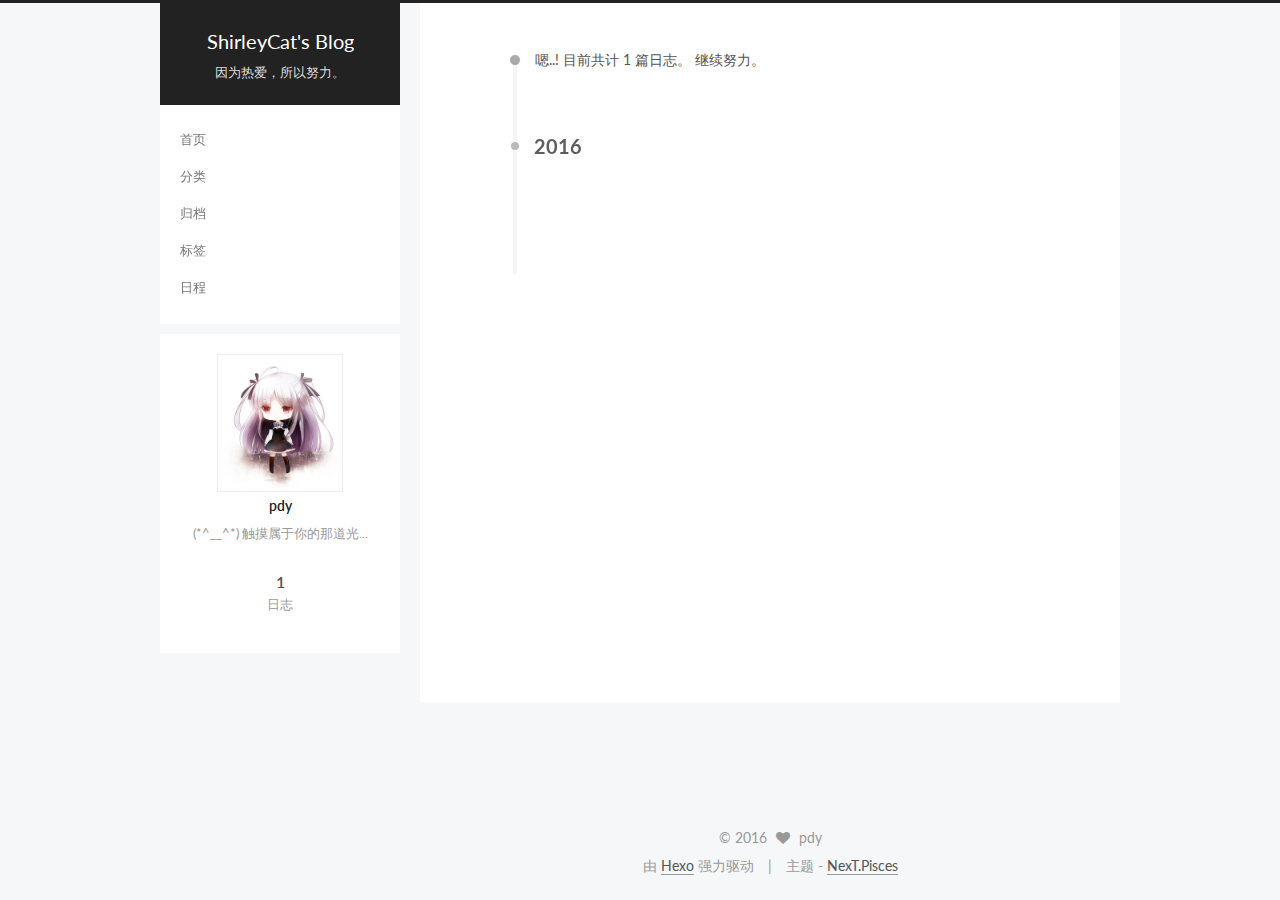
==== commit 10792229: "Site updated: 2016-10-27 13:33:01" ====
--- a/archives/index.html
+++ b/archives/index.html
@@ -467,9 +467,30 @@
 
   
 
-
-
-  
+  
+    
+  
+
+  <script type="text/javascript">
+    var duoshuoQuery = {short_name:"shirleyblog"};
+    (function() {
+      var ds = document.createElement('script');
+      ds.type = 'text/javascript';ds.async = true;
+      ds.id = 'duoshuo-script';
+      ds.src = (document.location.protocol == 'https:' ? 'https:' : 'http:') + '//static.duoshuo.com/embed.js';
+      ds.charset = 'UTF-8';
+      (document.getElementsByTagName('head')[0]
+      || document.getElementsByTagName('body')[0]).appendChild(ds);
+    })();
+  </script>
+
+  
+    
+    <script src="/vendors/ua-parser-js/dist/ua-parser.min.js?v=0.7.9"></script>
+    <script src="/js/src/hook-duoshuo.js"></script>
+  
+
+
 
 
 
--- a/css/main.css
+++ b/css/main.css
@@ -1564,7 +1564,7 @@
   width: 4px;
   height: 4px;
   border-radius: 50%;
-  background: #b5c962;
+  background: #b6756e;
 }
 .links-of-blogroll {
   font-size: 13px;
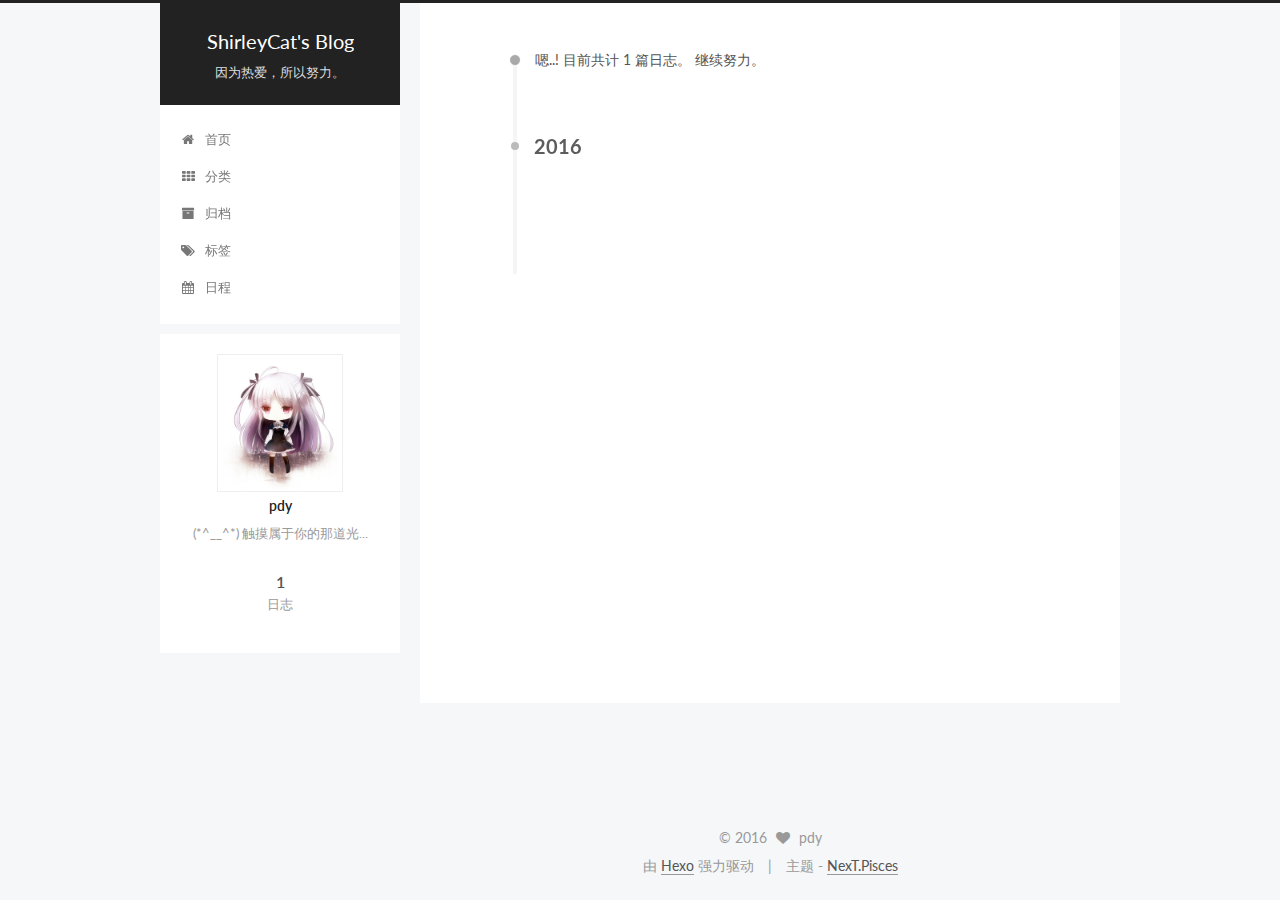
==== commit 4b648b98: "Site updated: 2016-10-27 13:43:17" ====
--- a/archives/index.html
+++ b/archives/index.html
@@ -172,6 +172,8 @@
         <li class="menu-item menu-item-home">
           <a href="/" rel="section">
             
+              <i class="menu-item-icon fa fa-fw fa-home"></i> <br />
+            
             首页
           </a>
         </li>
@@ -180,6 +182,8 @@
         <li class="menu-item menu-item-categories">
           <a href="/categories" rel="section">
             
+              <i class="menu-item-icon fa fa-fw fa-th"></i> <br />
+            
             分类
           </a>
         </li>
@@ -188,6 +192,8 @@
         <li class="menu-item menu-item-archives">
           <a href="/archives" rel="section">
             
+              <i class="menu-item-icon fa fa-fw fa-archive"></i> <br />
+            
             归档
           </a>
         </li>
@@ -196,6 +202,8 @@
         <li class="menu-item menu-item-tags">
           <a href="/tags" rel="section">
             
+              <i class="menu-item-icon fa fa-fw fa-tags"></i> <br />
+            
             标签
           </a>
         </li>
@@ -203,6 +211,8 @@
         
         <li class="menu-item menu-item-schedule">
           <a href="/schedule" rel="section">
+            
+              <i class="menu-item-icon fa fa-fw fa-calendar"></i> <br />
             
             日程
           </a>
--- a/css/main.css
+++ b/css/main.css
@@ -1564,7 +1564,7 @@
   width: 4px;
   height: 4px;
   border-radius: 50%;
-  background: #b6756e;
+  background: #67ff26;
 }
 .links-of-blogroll {
   font-size: 13px;
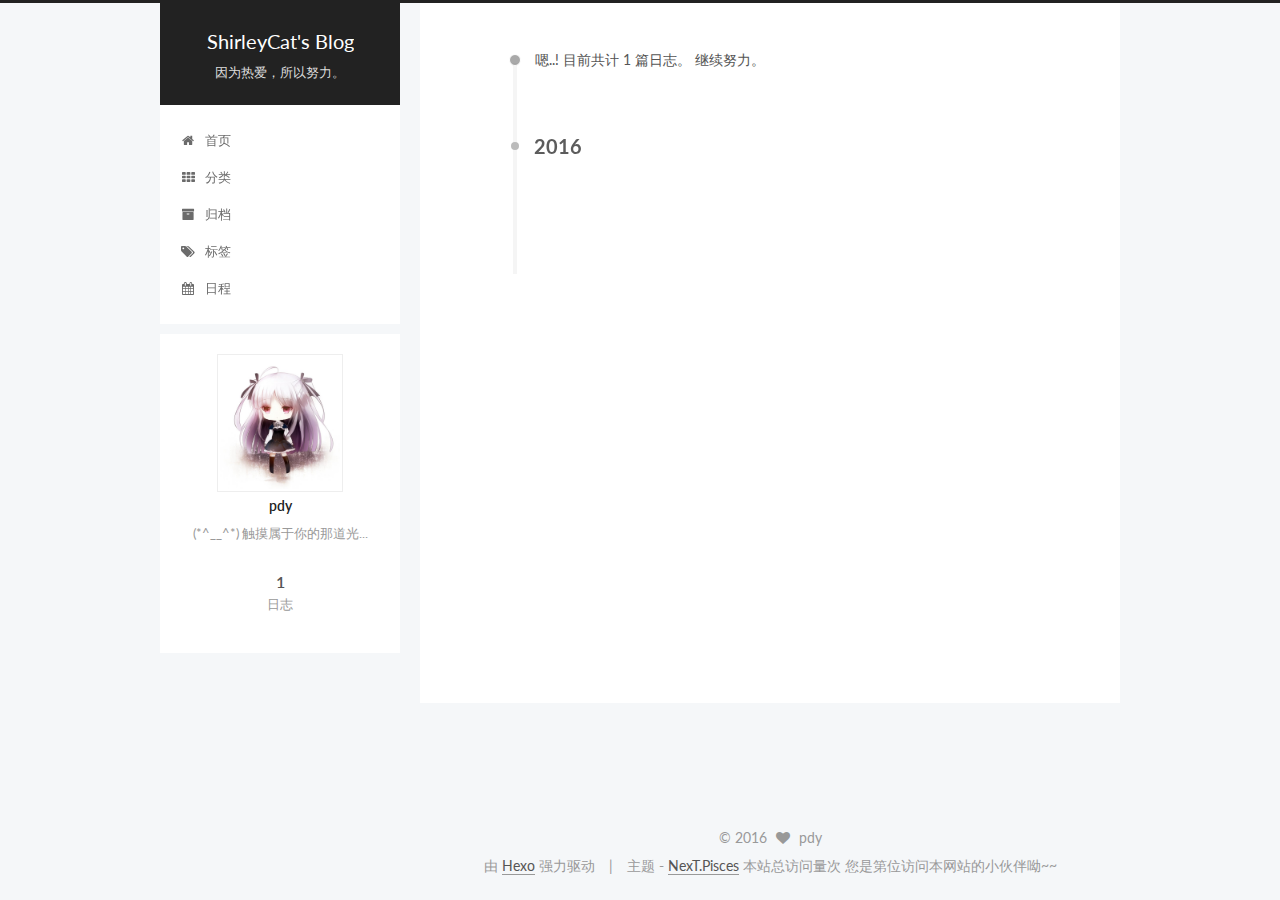
==== commit 4e7b5907: "Site updated: 2016-10-27 13:51:56" ====
--- a/archives/index.html
+++ b/archives/index.html
@@ -391,6 +391,16 @@
   </a>
 </div>
 
+<script async src="https://dn-lbstatics.qbox.me/busuanzi/2.3/busuanzi.pure.mini.js"></script>
+
+<span id="busuanzi_container_site_pv">
+	本站总访问量<span id="busuanzi_value_site_pv"></span>次
+</span>
+
+<span id="busuanzi_container_site_uv">
+	您是第<span id="busuanzi_value_site_uv"></span>位访问本网站的小伙伴呦~~
+</span>
+
         
 
         
--- a/css/main.css
+++ b/css/main.css
@@ -1564,7 +1564,7 @@
   width: 4px;
   height: 4px;
   border-radius: 50%;
-  background: #67ff26;
+  background: #ffff1b;
 }
 .links-of-blogroll {
   font-size: 13px;
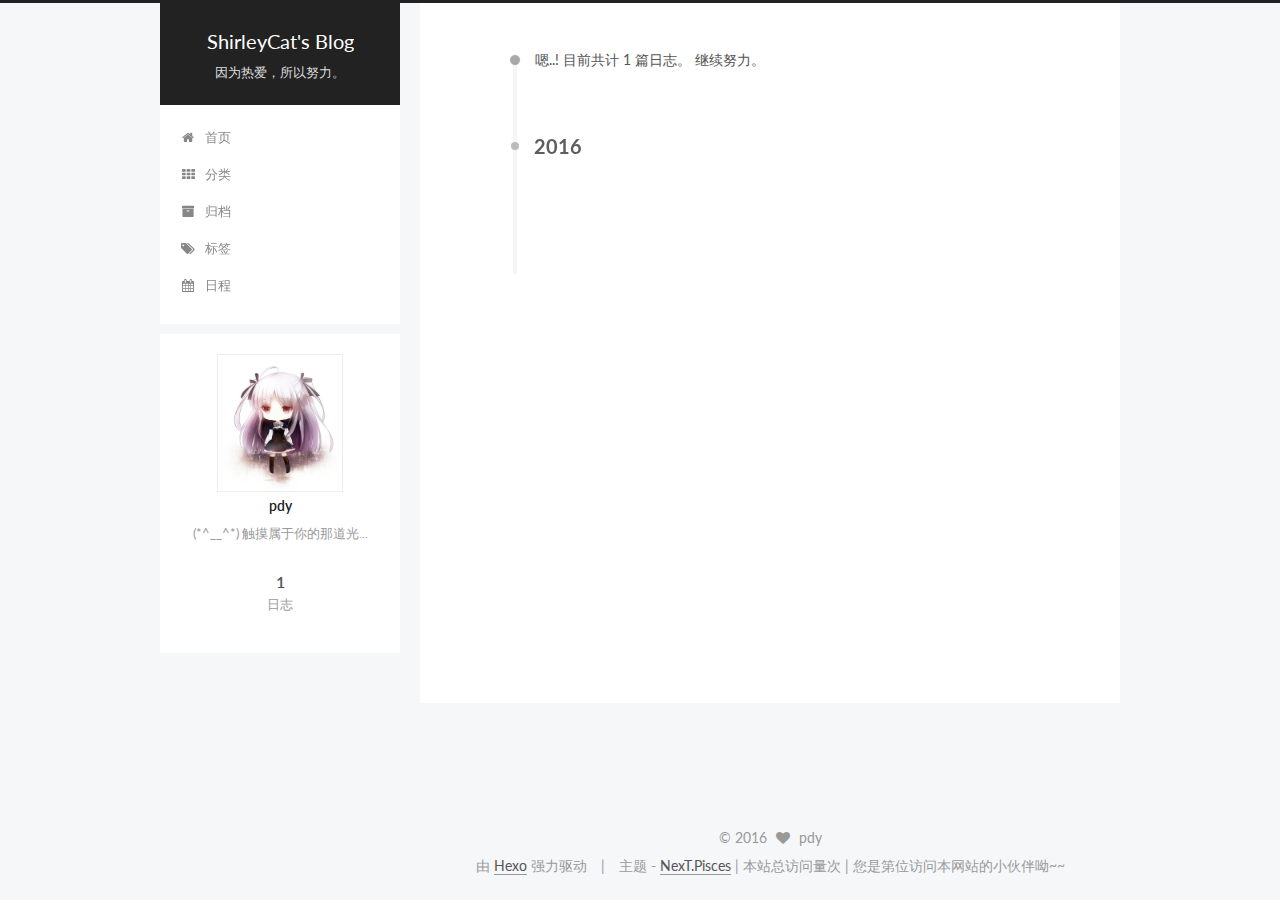
==== commit d6513fa7: "Site updated: 2016-10-27 13:54:39" ====
--- a/archives/index.html
+++ b/archives/index.html
@@ -394,11 +394,11 @@
 <script async src="https://dn-lbstatics.qbox.me/busuanzi/2.3/busuanzi.pure.mini.js"></script>
 
 <span id="busuanzi_container_site_pv">
-	本站总访问量<span id="busuanzi_value_site_pv"></span>次
+	|  本站总访问量<span id="busuanzi_value_site_pv"></span>次
 </span>
 
 <span id="busuanzi_container_site_uv">
-	您是第<span id="busuanzi_value_site_uv"></span>位访问本网站的小伙伴呦~~
+	|  您是第<span id="busuanzi_value_site_uv"></span>位访问本网站的小伙伴呦~~
 </span>
 
         
--- a/css/main.css
+++ b/css/main.css
@@ -1564,7 +1564,7 @@
   width: 4px;
   height: 4px;
   border-radius: 50%;
-  background: #ffff1b;
+  background: #fffffb;
 }
 .links-of-blogroll {
   font-size: 13px;
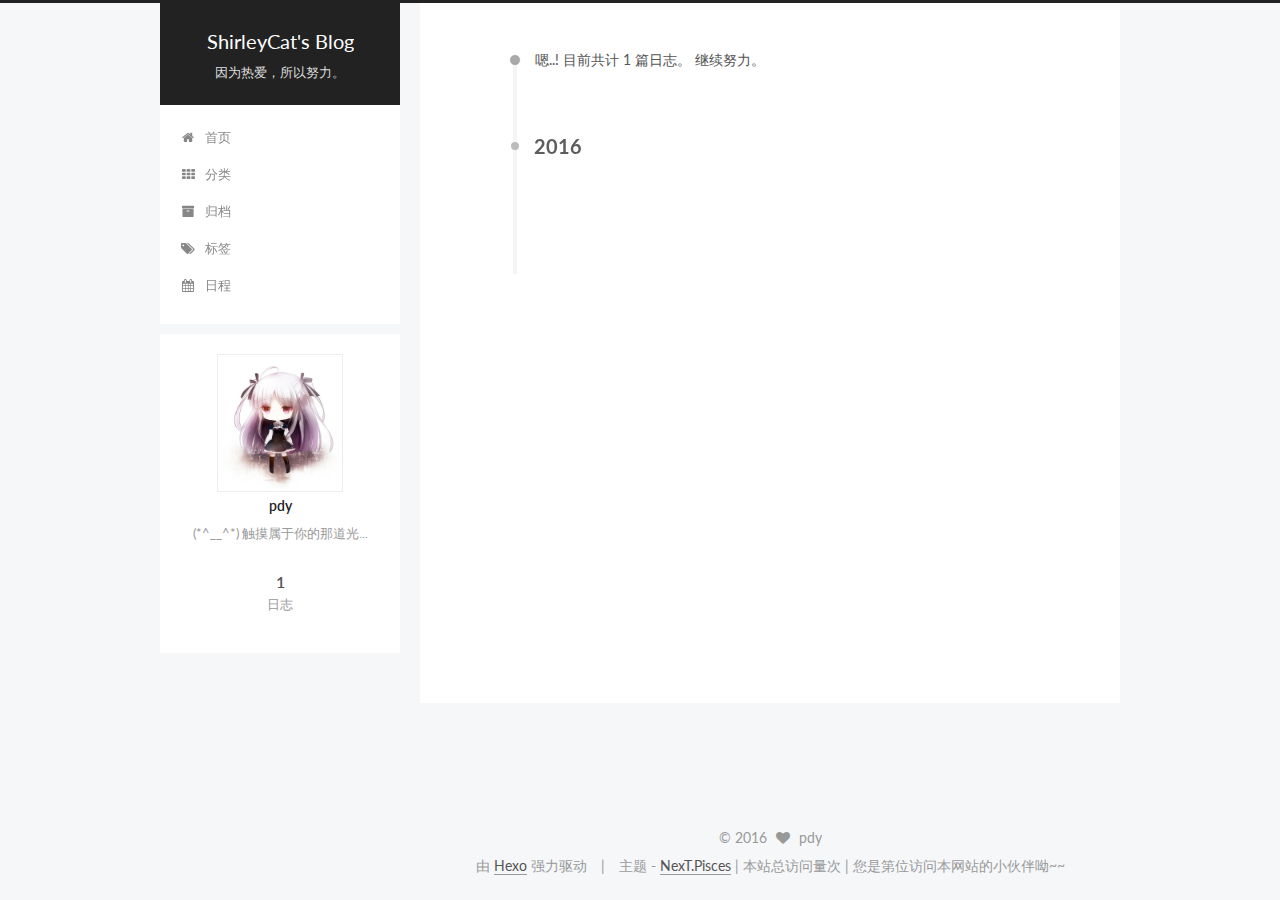
==== commit 48b4bdf6: "Site updated: 2016-10-27 13:56:56" ====
--- a/archives/index.html
+++ b/archives/index.html
@@ -394,11 +394,11 @@
 <script async src="https://dn-lbstatics.qbox.me/busuanzi/2.3/busuanzi.pure.mini.js"></script>
 
 <span id="busuanzi_container_site_pv">
-	|  本站总访问量<span id="busuanzi_value_site_pv"></span>次
+	|     本站总访问量<span id="busuanzi_value_site_pv"></span>次
 </span>
 
 <span id="busuanzi_container_site_uv">
-	|  您是第<span id="busuanzi_value_site_uv"></span>位访问本网站的小伙伴呦~~
+	|     您是第<span id="busuanzi_value_site_uv"></span>位访问本网站的小伙伴呦~~
 </span>
 
         
--- a/css/main.css
+++ b/css/main.css
@@ -1564,7 +1564,7 @@
   width: 4px;
   height: 4px;
   border-radius: 50%;
-  background: #fffffb;
+  background: #4dff26;
 }
 .links-of-blogroll {
   font-size: 13px;
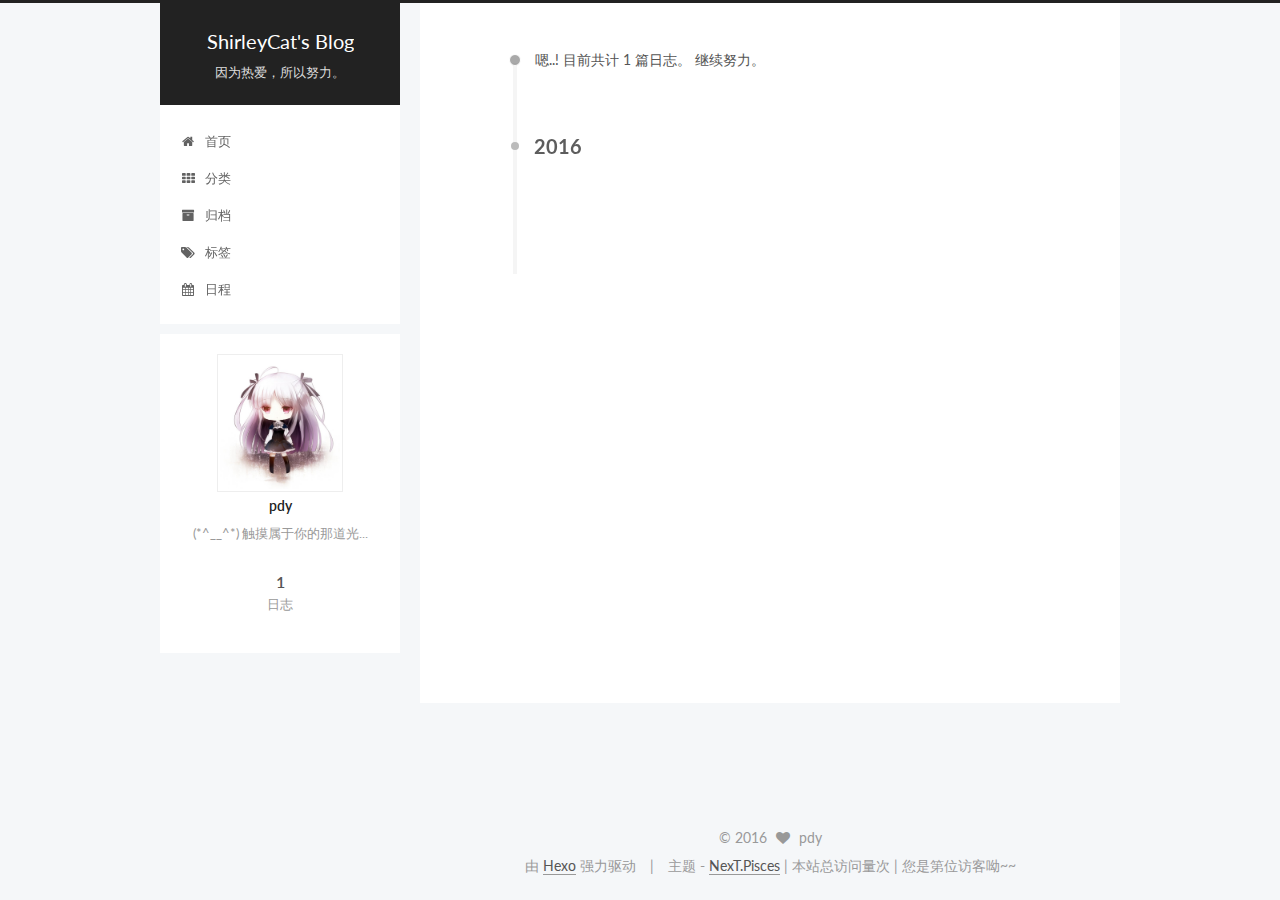
==== commit dc8b2895: "Site updated: 2016-10-27 13:58:31" ====
--- a/archives/index.html
+++ b/archives/index.html
@@ -398,7 +398,7 @@
 </span>
 
 <span id="busuanzi_container_site_uv">
-	|     您是第<span id="busuanzi_value_site_uv"></span>位访问本网站的小伙伴呦~~
+	|     您是第<span id="busuanzi_value_site_uv"></span>位访客呦~~
 </span>
 
         
--- a/css/main.css
+++ b/css/main.css
@@ -1564,7 +1564,7 @@
   width: 4px;
   height: 4px;
   border-radius: 50%;
-  background: #4dff26;
+  background: #fffbff;
 }
 .links-of-blogroll {
   font-size: 13px;
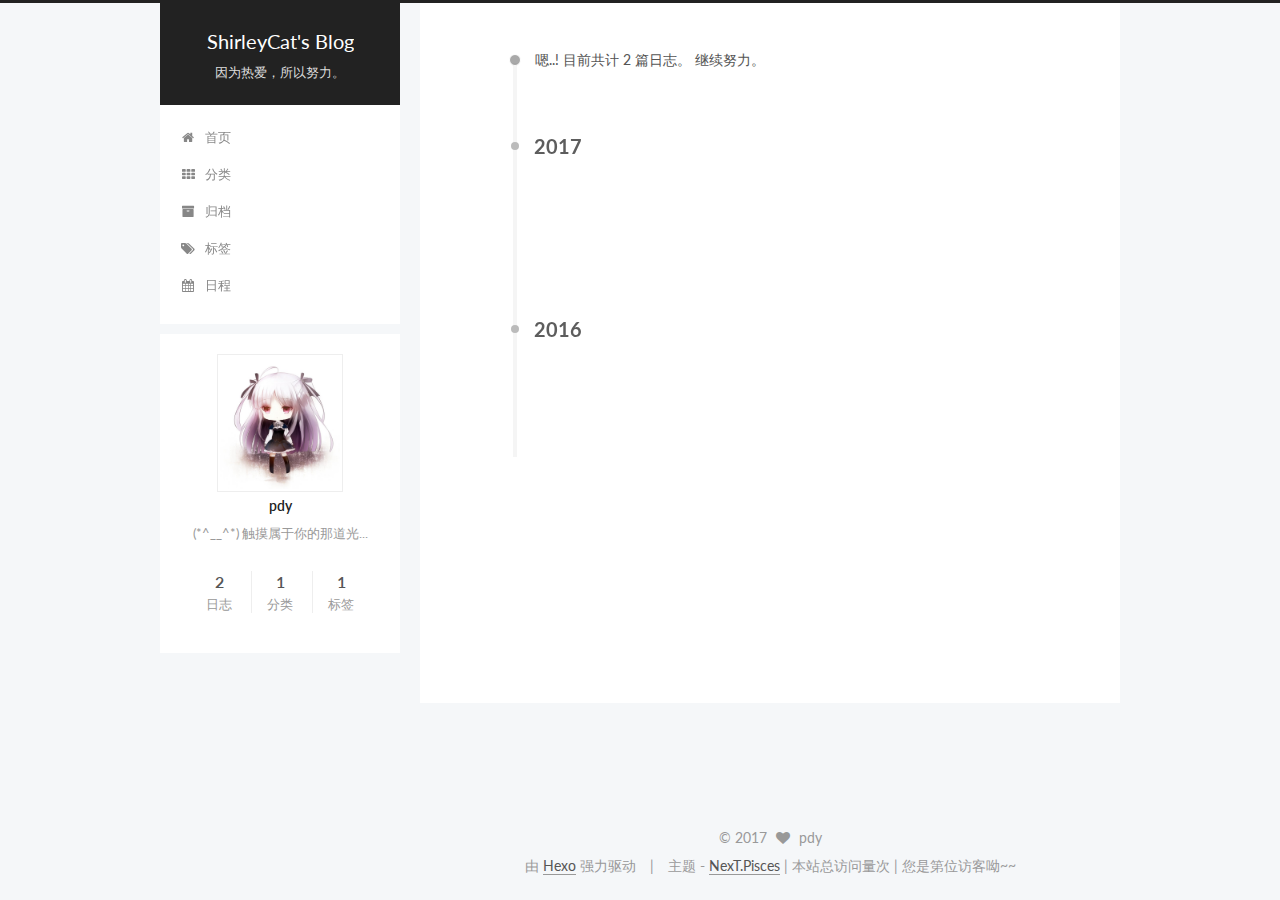
==== commit 189ad6fb: "Site updated: 2017-01-11 17:36:23" ====
--- a/archives/index.html
+++ b/archives/index.html
@@ -244,8 +244,50 @@
       
         
       
-      嗯..! 目前共计 1 篇日志。 继续努力。
+      嗯..! 目前共计 2 篇日志。 继续努力。
     </span>
+
+    
+
+      
+      
+      
+
+      
+        
+        <div class="collection-title">
+          <h2 class="archive-year motion-element" id="archive-year-2017">2017</h2>
+        </div>
+      
+      
+
+      
+
+  <article class="post post-type-normal" itemscope itemtype="//schema.org/Article">
+    <header class="post-header">
+
+      <h1 class="post-title">
+        
+            <a class="post-title-link" href="/2017/01/11/java核心技术（卷I）/" itemprop="url">
+              
+                <span itemprop="name">java核心技术（卷I）知识点总结</span>
+              
+            </a>
+        
+      </h1>
+
+      <div class="post-meta">
+        <time class="post-time" itemprop="dateCreated"
+              datetime="2017-01-11T17:35:10+08:00"
+              content="2017-01-11" >
+          01-11
+        </time>
+      </div>
+
+    </header>
+  </article>
+
+
 
     
 
@@ -333,13 +375,27 @@
         <nav class="site-state motion-element">
           <div class="site-state-item site-state-posts">
             <a href="/archives">
-              <span class="site-state-item-count">1</span>
+              <span class="site-state-item-count">2</span>
               <span class="site-state-item-name">日志</span>
             </a>
           </div>
 
           
-
+            <div class="site-state-item site-state-categories">
+              <a href="/categories">
+                <span class="site-state-item-count">1</span>
+                <span class="site-state-item-name">分类</span>
+              </a>
+            </div>
+          
+
+          
+            <div class="site-state-item site-state-tags">
+              <a href="/tags">
+                <span class="site-state-item-count">1</span>
+                <span class="site-state-item-name">标签</span>
+              </a>
+            </div>
           
 
         </nav>
@@ -373,7 +429,7 @@
         <div class="copyright" >
   
   &copy; 
-  <span itemprop="copyrightYear">2016</span>
+  <span itemprop="copyrightYear">2017</span>
   <span class="with-love">
     <i class="fa fa-heart"></i>
   </span>
--- a/css/main.css
+++ b/css/main.css
@@ -1564,7 +1564,7 @@
   width: 4px;
   height: 4px;
   border-radius: 50%;
-  background: #fffbff;
+  background: #9ffffb;
 }
 .links-of-blogroll {
   font-size: 13px;
